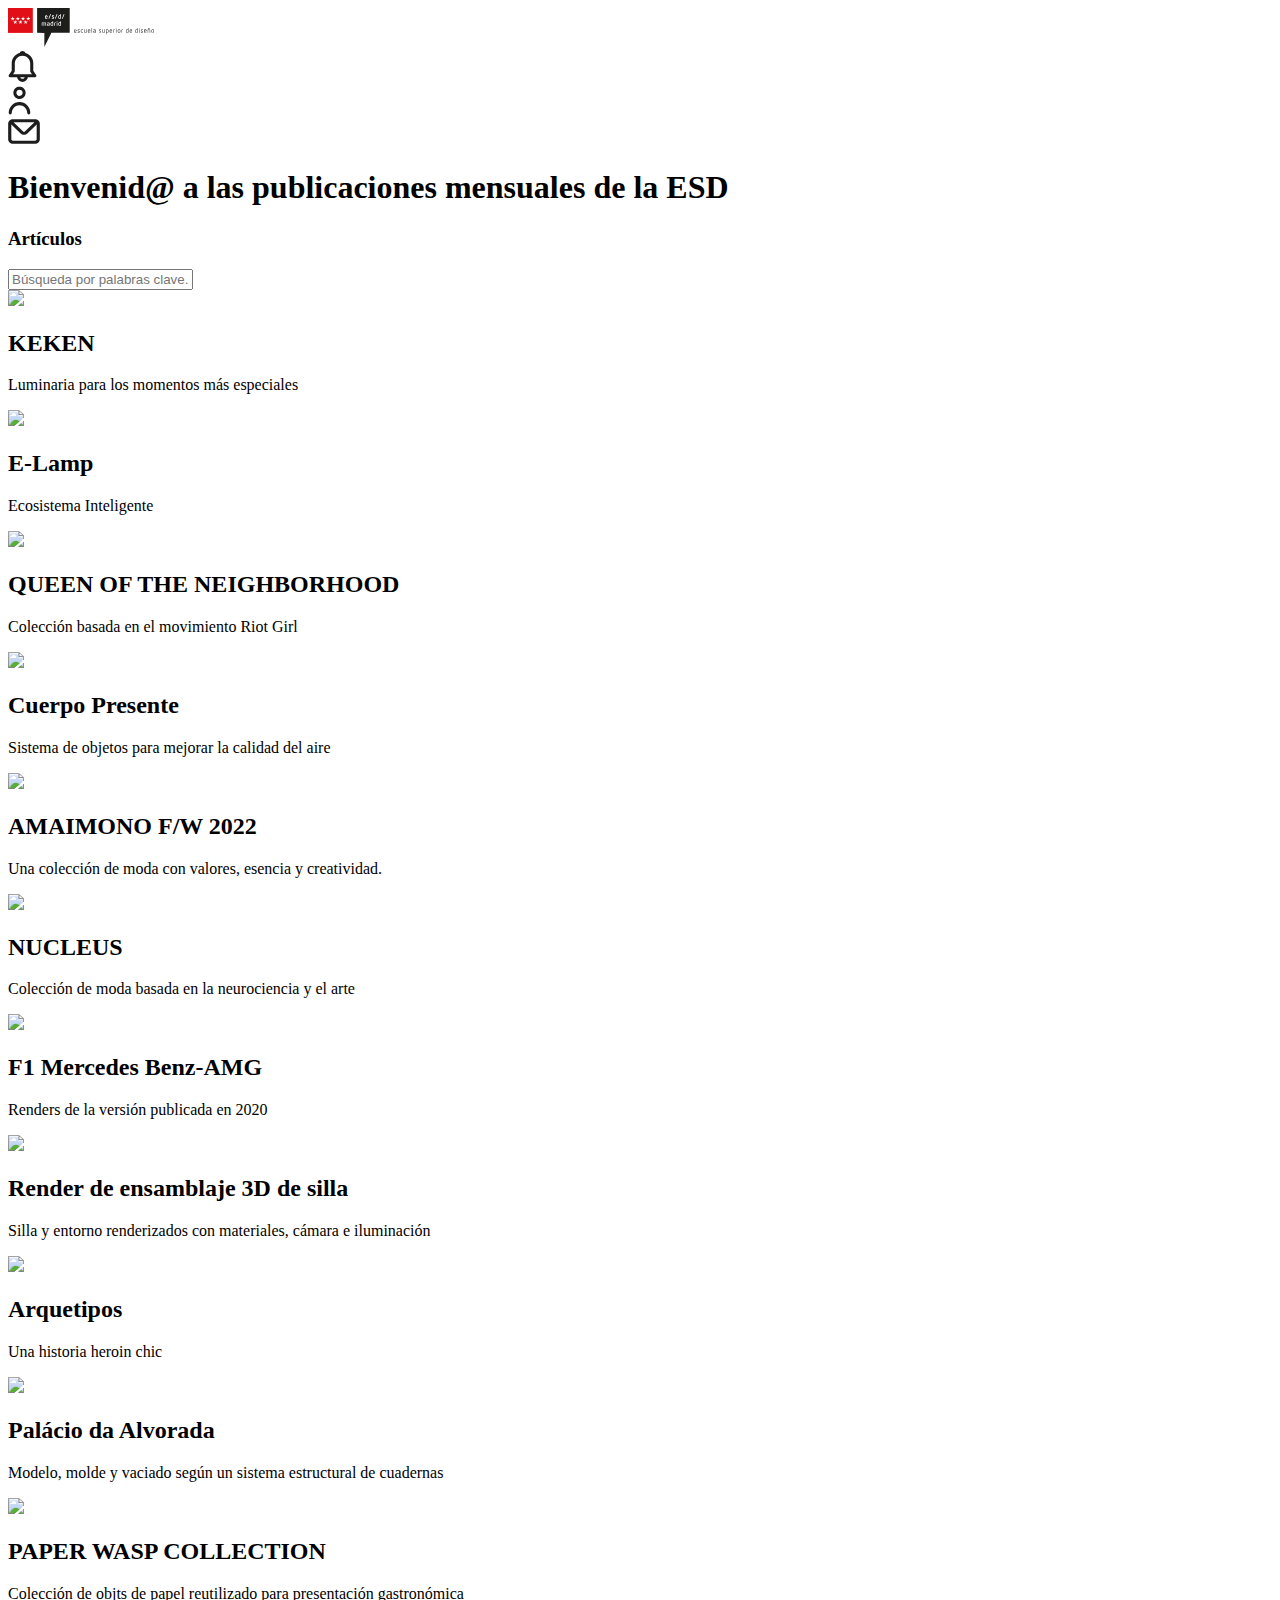
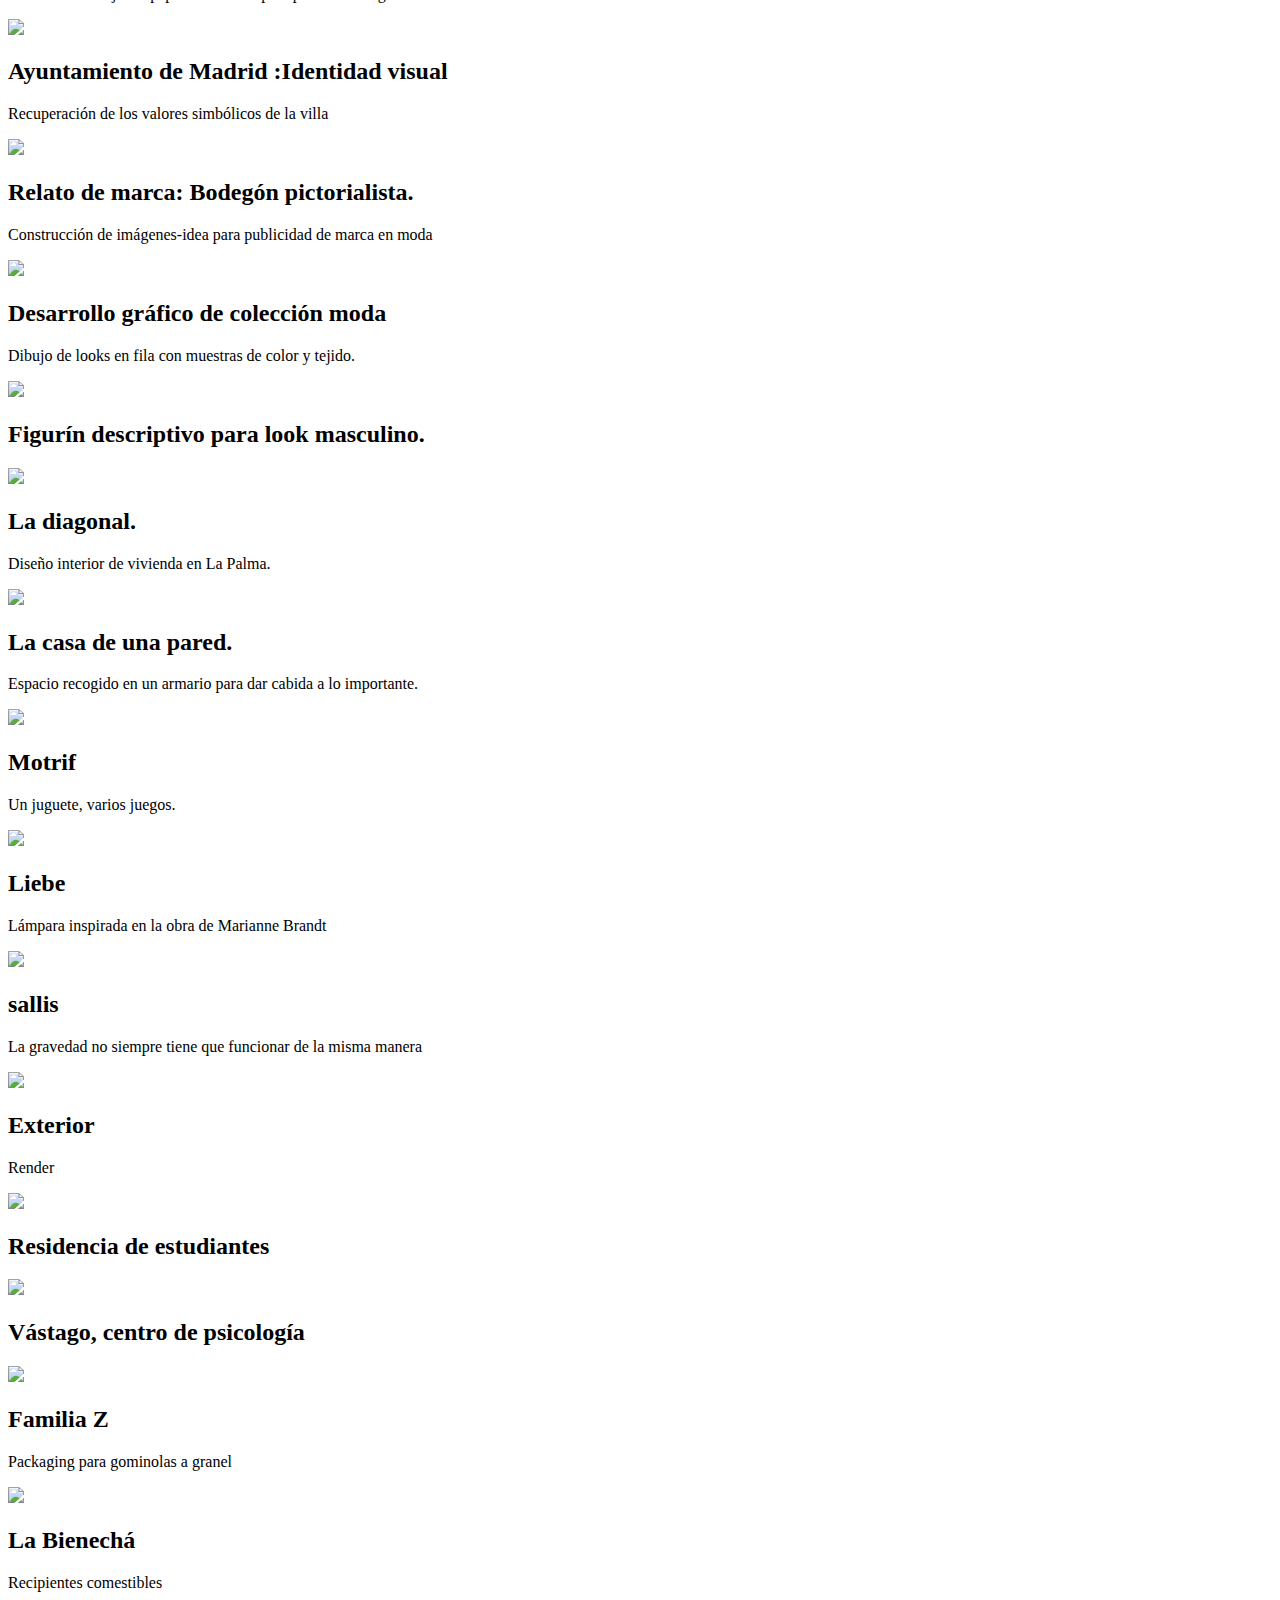
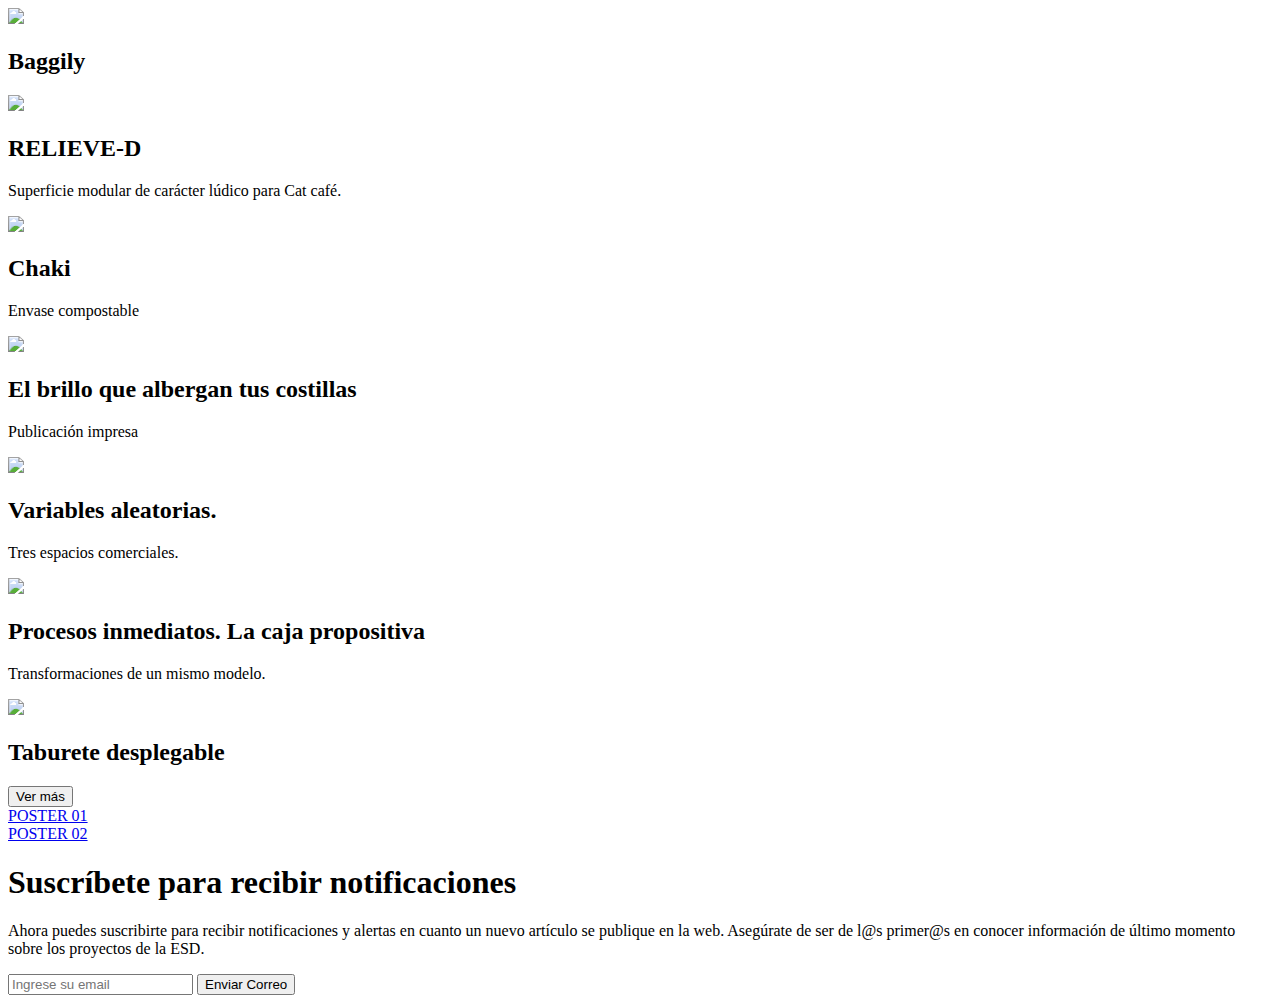
==== index.html @ 5e332339 "finalya" ====
<!DOCTYPE html>
<html lang="es">
<head>
    <meta charset="UTF-8">
    <meta name="viewport" content="width=device-width, initial-scale=1.0">
    <title>MiniSite - Artículos</title>
    <link rel="stylesheet" href="https://localhost/MICROSITE/assets/css/style.css" />
</head>
<body>

  <header class="header">
    <nav id="logo">
        <a class="logoesd" href="https://esdmadrid.es/"><img src="../assets/img/LOGOESD.svg"></a>
    </nav>
  
    <nav id="buttons">
      <div class="notificacion"><img class="logoheader" src="../assets/img/CAMPANA.svg"></div>
      <div class="notificacion"><img class="logoheader" src="../assets/img/PERSON.svg"></div>
      <div class="notificacion"><img class="logoheader" src="../assets/img/MESSAGES.svg"></div>
    </nav>
  </header>

  <div class="headerimg"></div>
  <div class="titulotexto">
    <h1 class="introtext">Bienvenid@ a las  publicaciones mensuales de la ESD</h1>
  </div>

  <section class="container">
    <div class="header_section">
      <h3>Artículos</h3>
      <input type="text" id="search-bar" placeholder="Búsqueda por palabras clave...">
    </div>
    <article id="articles-container" class="articles"></article>
    <div class="botonmas">
      <button id="ver-mas-button">Ver más</button>
    </div>
  </section>

  <article class="posters">
    <div class="botonmas">
      <a class="botonposter" href="assets/img/POSTER01.pdf" target="_blank">POSTER 01</a>
    </div>
    <div class="botonmas">
      <a class="botonposter" href="assets/img/POSTER02.pdf" target="_blank">POSTER 02</a>
    </div>
  </article>

  <footer class="footer">
    <header class="footerheadertext">
      <h1 class="footertitle">Suscríbete para recibir notificaciones</h1>
      <p class="footertext">Ahora puedes suscribirte para recibir notificaciones y alertas en cuanto un nuevo artículo se publique en la web. Asegúrate de ser de l@s primer@s en conocer información de último momento sobre los proyectos de la ESD.</p>
    </header>
    <section class="flexmail">
      <input class="box" type="text" id="emailInput" placeholder="Ingrese su email">
      <button class="botonventa" id="enviarCorreoBtn">Enviar Correo</button>
    </section>
  
    <div id="mensaje" class="mensaje"></div>
  </footer>

  <script src="app/main.js"></script>
</body>
</html>
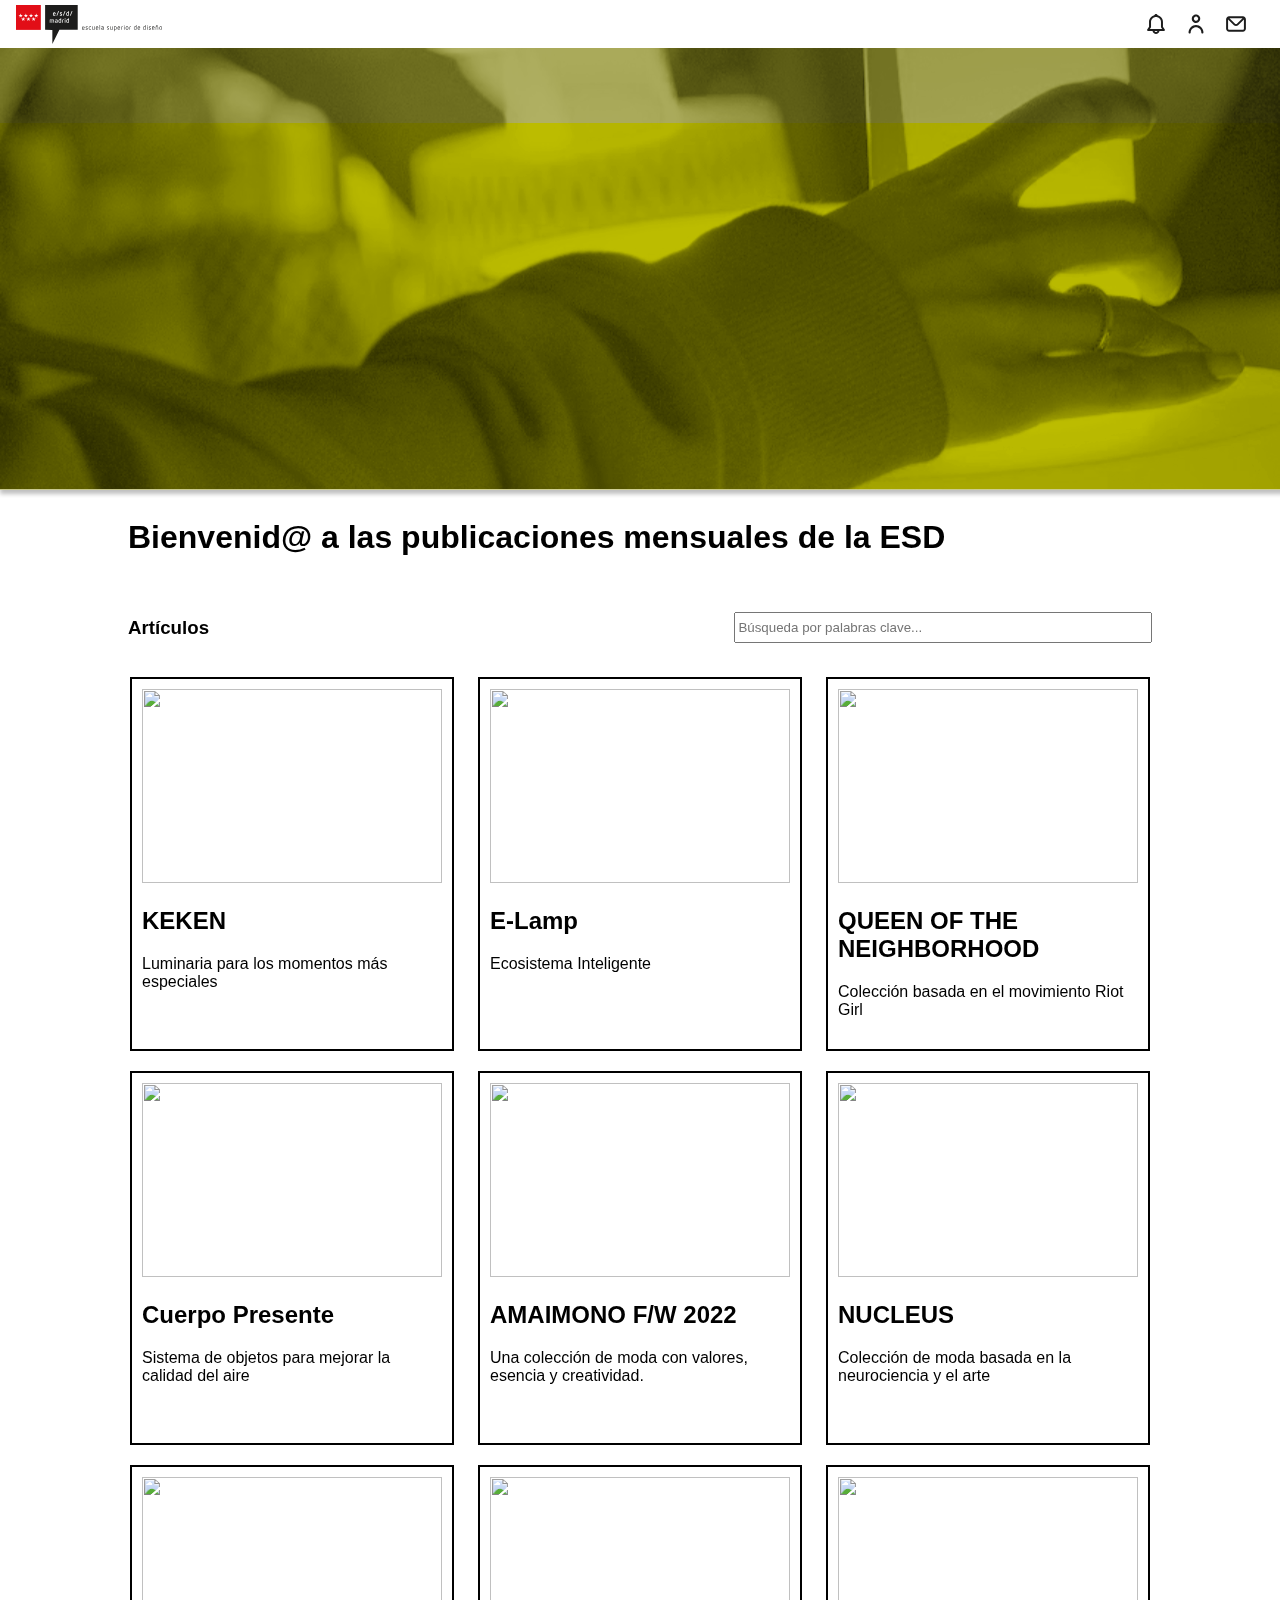
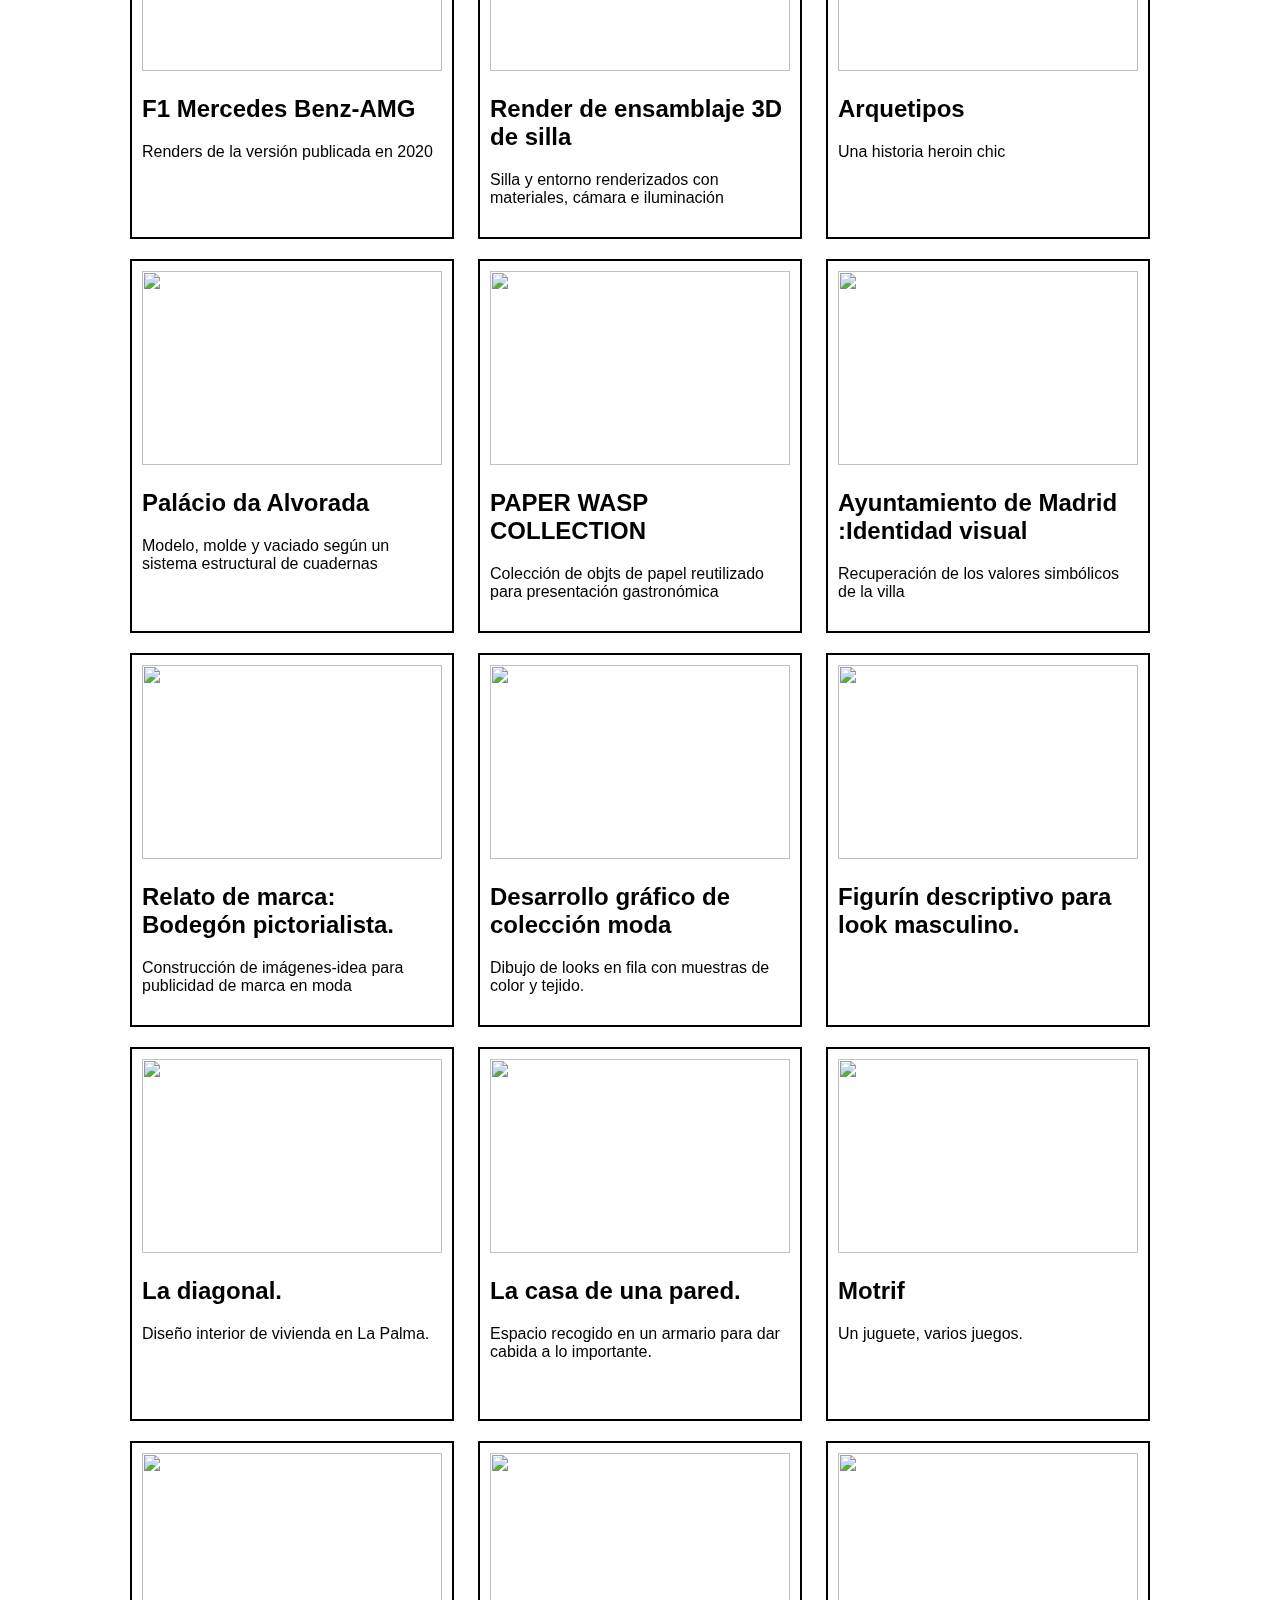
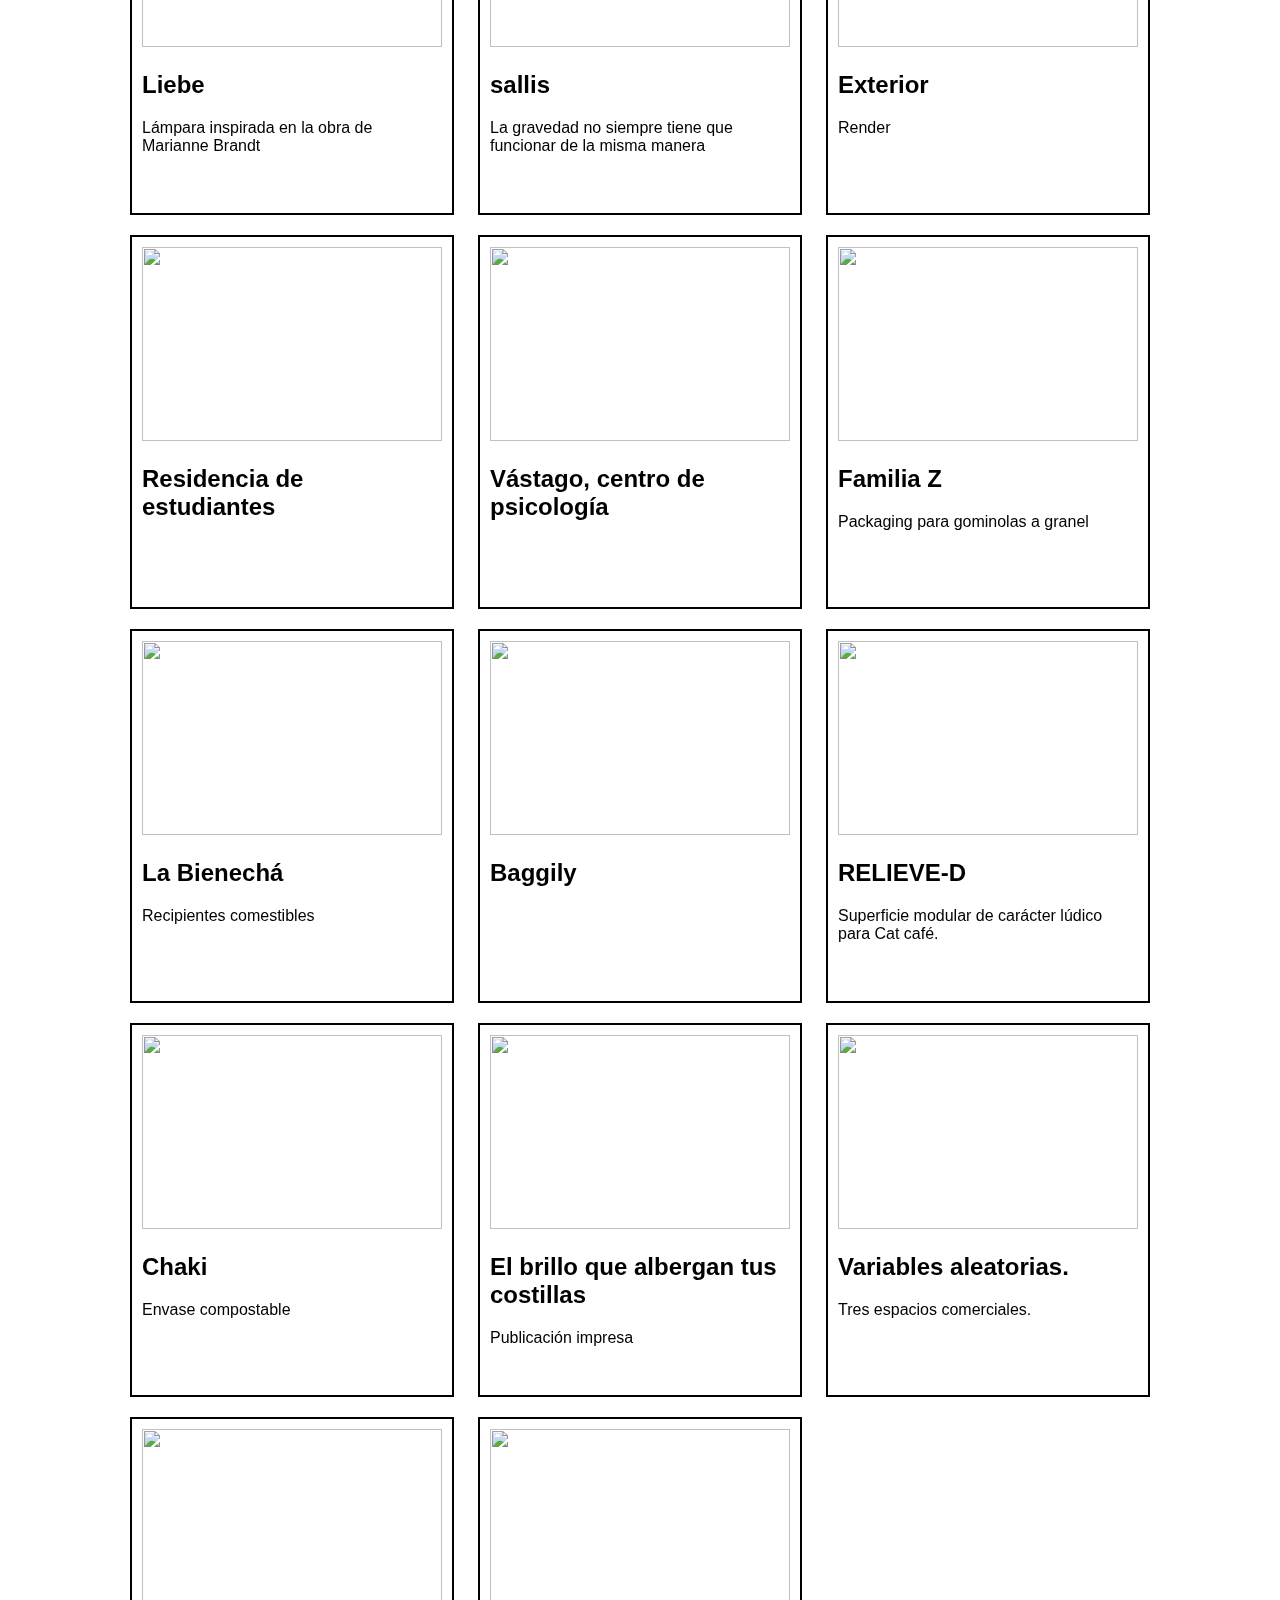
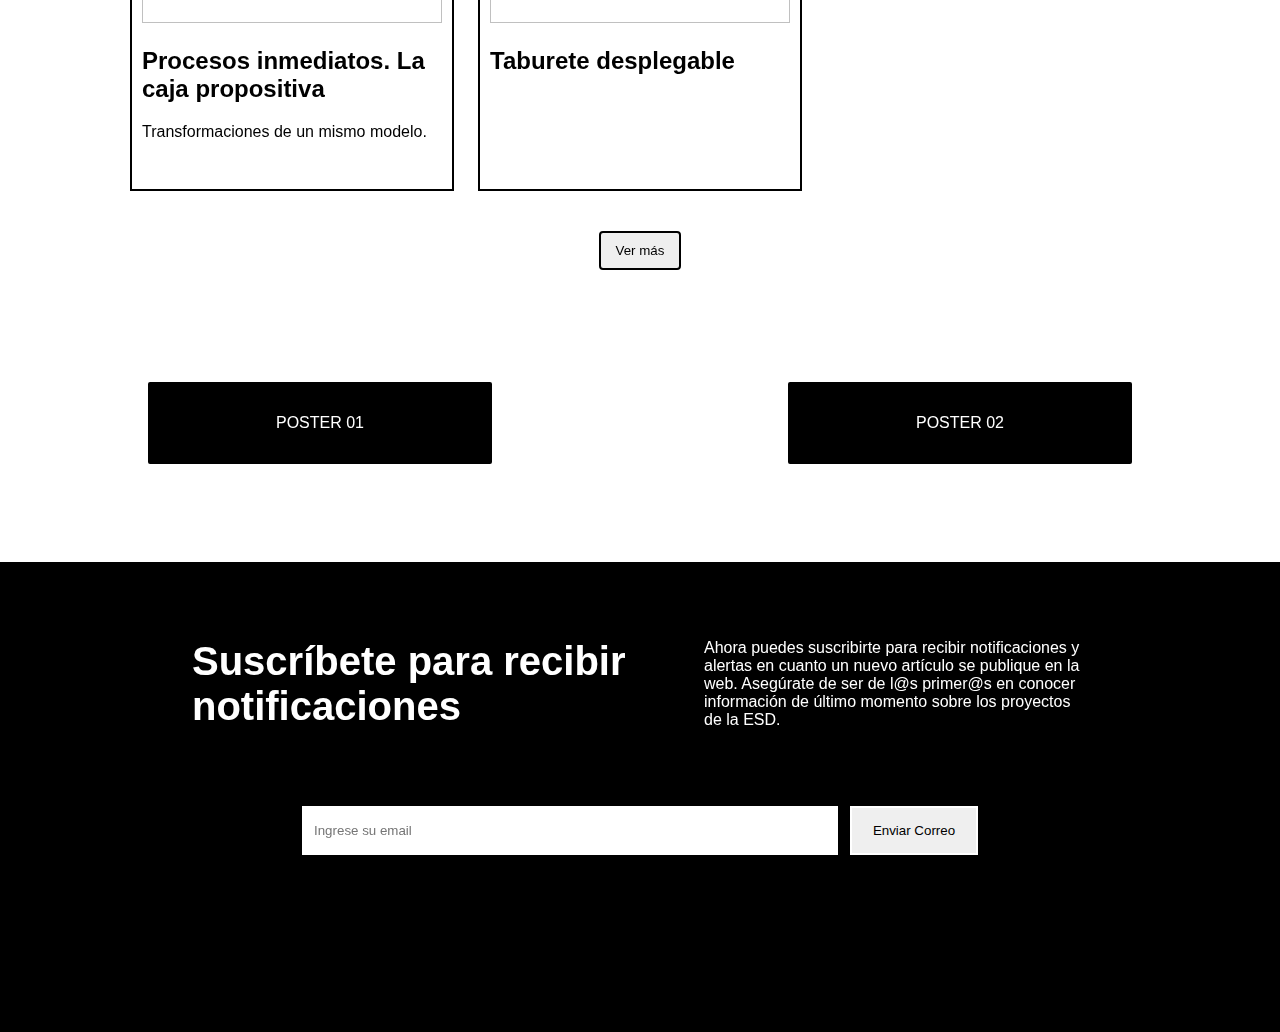
==== commit d8c57612: "Update index.html" ====
--- a/index.html
+++ b/index.html
@@ -4,7 +4,7 @@
     <meta charset="UTF-8">
     <meta name="viewport" content="width=device-width, initial-scale=1.0">
     <title>MiniSite - Artículos</title>
-    <link rel="stylesheet" href="https://localhost/MICROSITE/assets/css/style.css" />
+    <link rel="stylesheet" href="assets/css/style.css" />
 </head>
 <body>
 
--- a/assets/css/style.css
+++ b/assets/css/style.css
@@ -0,0 +1,380 @@
+.header {
+  display: flex;
+  flex-direction: row;
+  padding: 0px 24px 0px 16px;
+  align-items: center;
+  justify-content: space-between;
+}
+
+.logoesd {
+  mix-blend-mode: screen;
+}
+
+#logo {
+  margin-right: 185px;
+  margin-top: 5px;
+  position: relative;
+}
+
+#buttons {
+  display: flex;
+  flex-direction: row;
+  align-items: center;
+}
+
+.notificacion {
+  display: flex;
+  flex-direction: row;
+  align-content: center;
+  justify-content: center;
+  border: 1px;
+  margin-left: 10px;
+  margin-right: 10px;
+}
+.notificacion:hover {
+  cursor: pointer;
+}
+
+.logoheader {
+  width: 20px;
+  height: 20px;
+  min-height: 20px;
+  max-height: 20px;
+  max-width: 20px;
+}
+
+.articles {
+  display: grid;
+  grid-template-columns: repeat(auto-fit, minmax(300px, 1fr));
+  gap: 20px;
+  justify-items: center;
+}
+
+.article {
+  border: 2px solid;
+  padding: 10px;
+  width: 300px;
+  height: 350px;
+}
+.article:hover {
+  cursor: pointer;
+}
+
+.article-images-details {
+  max-height: 200px;
+  max-width: 200px;
+}
+
+.article img {
+  width: 100%;
+  height: 194px;
+  -o-object-fit: cover;
+     object-fit: cover;
+}
+
+.introtext {
+  width: 80%;
+}
+
+.headerimg {
+  width: 100%;
+  max-height: 340px;
+  min-height: 340px;
+  background-repeat: none;
+  background-size: cover;
+  background-image: url("../img/IMGHEADER.svg");
+}
+
+.header_section {
+  display: flex;
+  flex-direction: row;
+  align-content: center;
+  justify-content: space-between;
+  align-items: center;
+  margin-bottom: 20px;
+}
+
+#search-bar {
+  height: 25px;
+  width: 40%;
+}
+
+.titulotexto {
+  width: 100%;
+  display: flex;
+  flex-direction: column;
+  align-content: center;
+  justify-content: space-between;
+  align-items: center;
+}
+
+.botonmas {
+  width: 100%;
+  display: flex;
+  flex-direction: column;
+  align-content: center;
+  justify-content: center;
+  align-items: center;
+  margin-top: 40px;
+}
+
+#ver-mas-button {
+  padding: 10px 15px 10px 15px;
+  margin-bottom: 50px;
+  background-color: none;
+  border: 2px solid;
+  border-radius: 4px;
+}
+
+.footer {
+  height: 470px;
+  width: auto;
+  background-color: black;
+}
+
+.footertext {
+  width: 30%;
+  display: flex;
+  flex-direction: row;
+  align-items: center;
+  color: white;
+}
+
+.footertitle {
+  width: 40%;
+  font-size: 40px;
+  color: white;
+  display: flex;
+  flex-direction: row;
+  justify-content: center;
+}
+
+.footerheadertext {
+  display: flex;
+  flex-direction: row;
+  width: 100%;
+  justify-content: center;
+  align-content: center;
+  padding: 50px 0px;
+  color: white;
+}
+
+.box {
+  height: 25px;
+  width: 40%;
+  border: none;
+  display: flex;
+  flex-direction: row;
+  padding: 10px;
+  border: 2px solid white;
+}
+
+.botonventa {
+  display: flex;
+  margin-left: 12px;
+  width: 10%;
+  font-family: "Inter", sans-serif;
+  font-weight: 500;
+  color: black;
+  background-color: none;
+  padding: 8px;
+  border: 2px solid white;
+  justify-content: center;
+  justify-items: center;
+  align-items: center;
+  text-decoration: none;
+  align-content: center;
+}
+.botonventa:hover {
+  background-color: white;
+  border-color: white;
+  cursor: pointer;
+  color: black;
+}
+
+.flexmail {
+  display: flex;
+  flex-direction: row;
+  justify-content: center;
+  color: white;
+}
+
+.mensaje {
+  display: flex;
+  margin-top: 3%;
+  margin-bottom: 3%;
+  flex-direction: row;
+  justify-content: center;
+  color: white;
+}
+
+.botonposter {
+  padding: 5% 20% 5% 20%;
+  margin-bottom: 15%;
+  background-color: black;
+  color: white;
+  border: 2px solid;
+  text-decoration: none;
+  border-radius: 4px;
+}
+.botonposter:hover {
+  cursor: pointer;
+  background-color: #1e1e1e;
+}
+
+.posters {
+  display: flex;
+  flex-direction: row;
+}
+
+.videodetail {
+  max-width: 100%;
+}
+
+.enlaces_details {
+  display: flex;
+  flex-direction: row;
+  justify-content: space-around;
+}
+
+.introdetail {
+  background: black;
+  color: white;
+  height: 50vh;
+}
+
+.containerdetail {
+  padding: 0;
+  margin: 0;
+}
+
+.timedetail {
+  padding: 2%;
+}
+
+.titledetail {
+  padding-left: 2%;
+  font-size: 45px;
+  margin: 0;
+  display: flex;
+  flex-direction: row;
+  justify-content: center;
+}
+
+.subtitledetail {
+  padding-left: 2%;
+  font-size: 25px;
+  display: flex;
+  flex-direction: row;
+  justify-content: center;
+}
+
+.subclassestitulo {
+  padding-left: 2%;
+  display: flex;
+  flex-direction: row;
+  justify-content: space-around;
+}
+
+.social {
+  display: flex;
+  flex-direction: column;
+  justify-content: center;
+  align-content: center;
+}
+
+.socialtitle {
+  display: flex;
+  flex-direction: row;
+  justify-content: center;
+  font-size: 25px;
+  font-weight: bold;
+}
+
+.socialdetail {
+  display: flex;
+  flex-direction: row;
+  justify-content: center;
+  margin-bottom: 5%;
+}
+
+.keydetail {
+  display: flex;
+  flex-direction: row;
+  font-weight: bold;
+}
+
+.datadetails {
+  padding: 15px;
+  display: flex;
+  flex-direction: column;
+}
+
+.descriptiondetail {
+  max-width: 95%;
+}
+
+.entity {
+  font-weight: bold;
+}
+
+.article-images {
+  display: flex;
+  flex-direction: column;
+}
+
+@media (max-width: 1200px) {
+  .footerheadertext {
+    display: flex;
+    flex-direction: column;
+    align-items: center;
+  }
+  .footertitle {
+    width: 90%;
+  }
+  .footertext {
+    width: 80%;
+  }
+}
+@media (max-width: 955px) {
+  .headerimg {
+    min-height: 50vh;
+  }
+}
+@media (min-width: 800px) {
+  .headerimg {
+    min-height: 50vh;
+  }
+}
+@media (min-width: 800px) {
+  .headerimg {
+    min-height: 50vh;
+  }
+}
+body {
+  font-family: Arial, sans-serif;
+  margin: 0;
+  padding: 0;
+  display: flex;
+  flex-direction: column;
+  justify-content: center;
+  align-content: center;
+}
+
+.container {
+  width: 80%;
+  margin: 0 auto;
+  padding: 20px 0;
+}
+
+::-webkit-scrollbar {
+  width: 20px;
+}
+
+::-webkit-scrollbar-track {
+  border: 2px solid black;
+}
+
+::-webkit-scrollbar-thumb {
+  background: black;
+}/*# sourceMappingURL=style.css.map */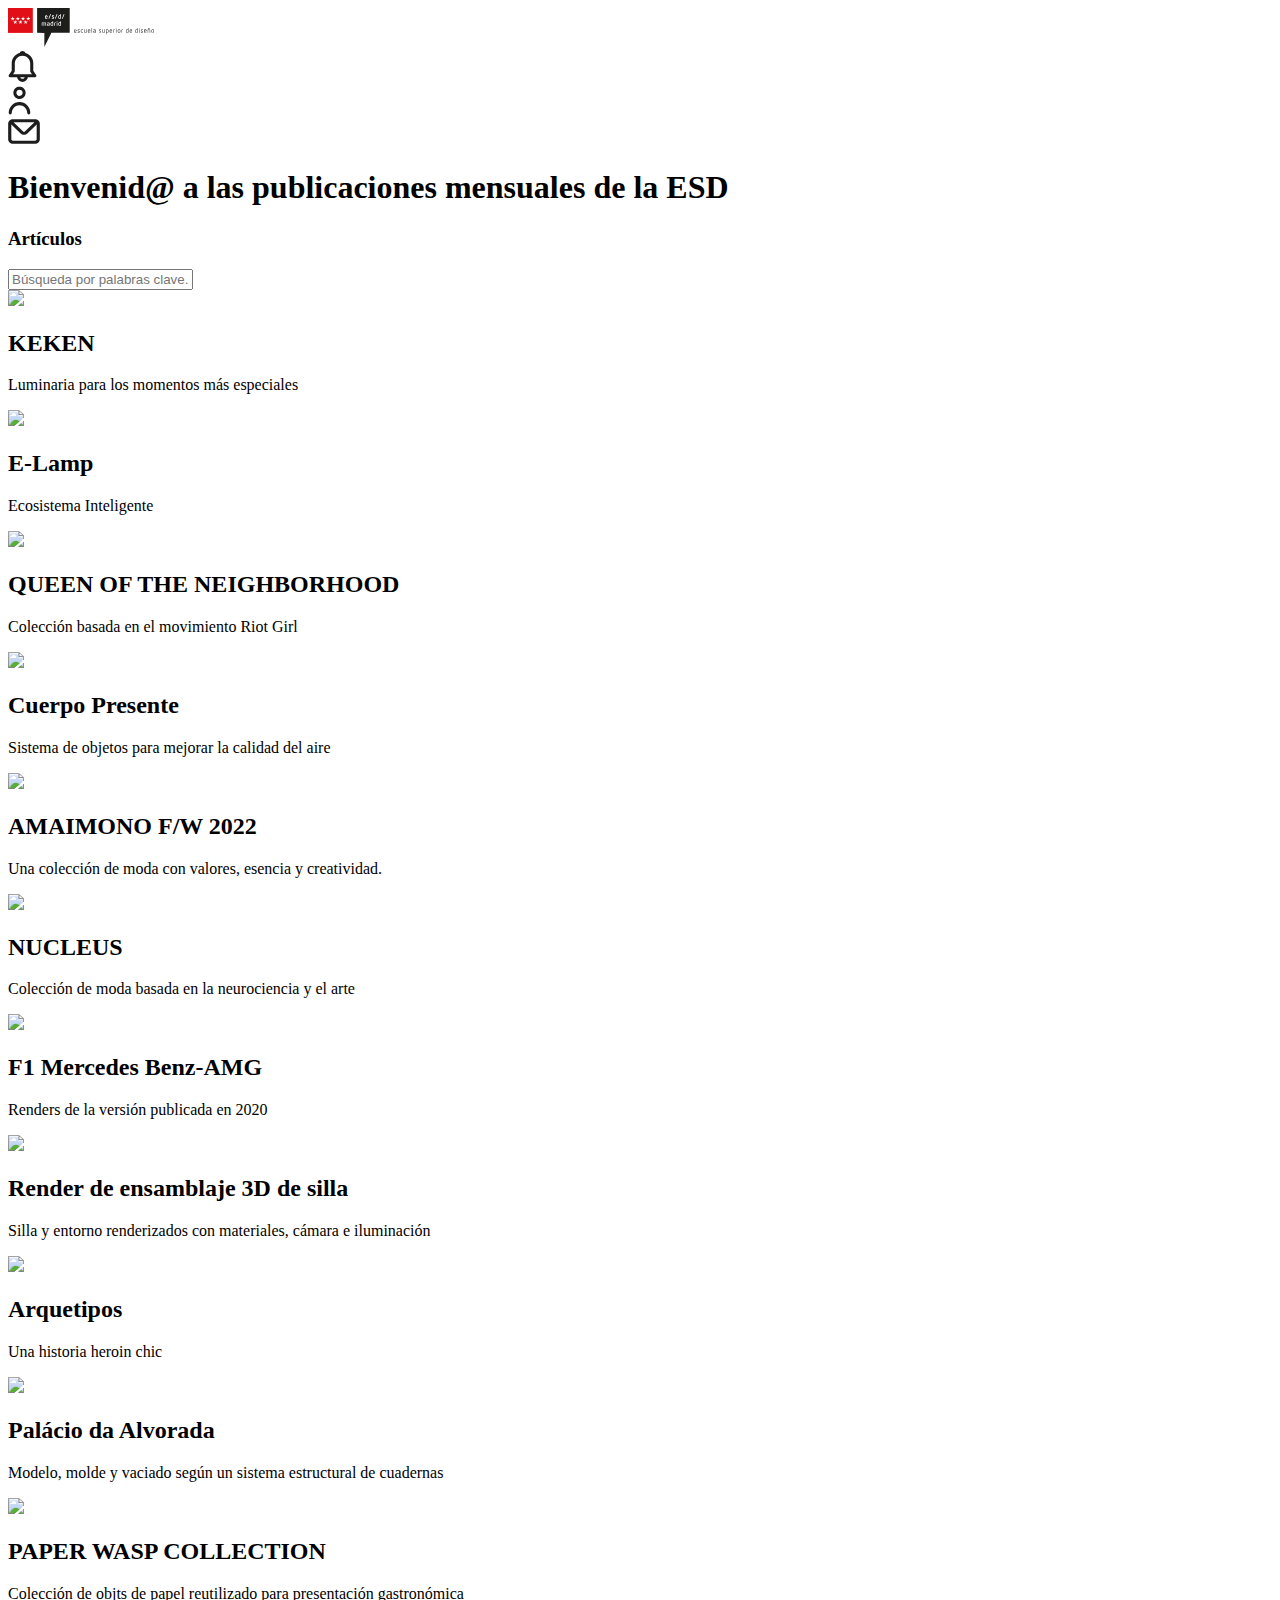
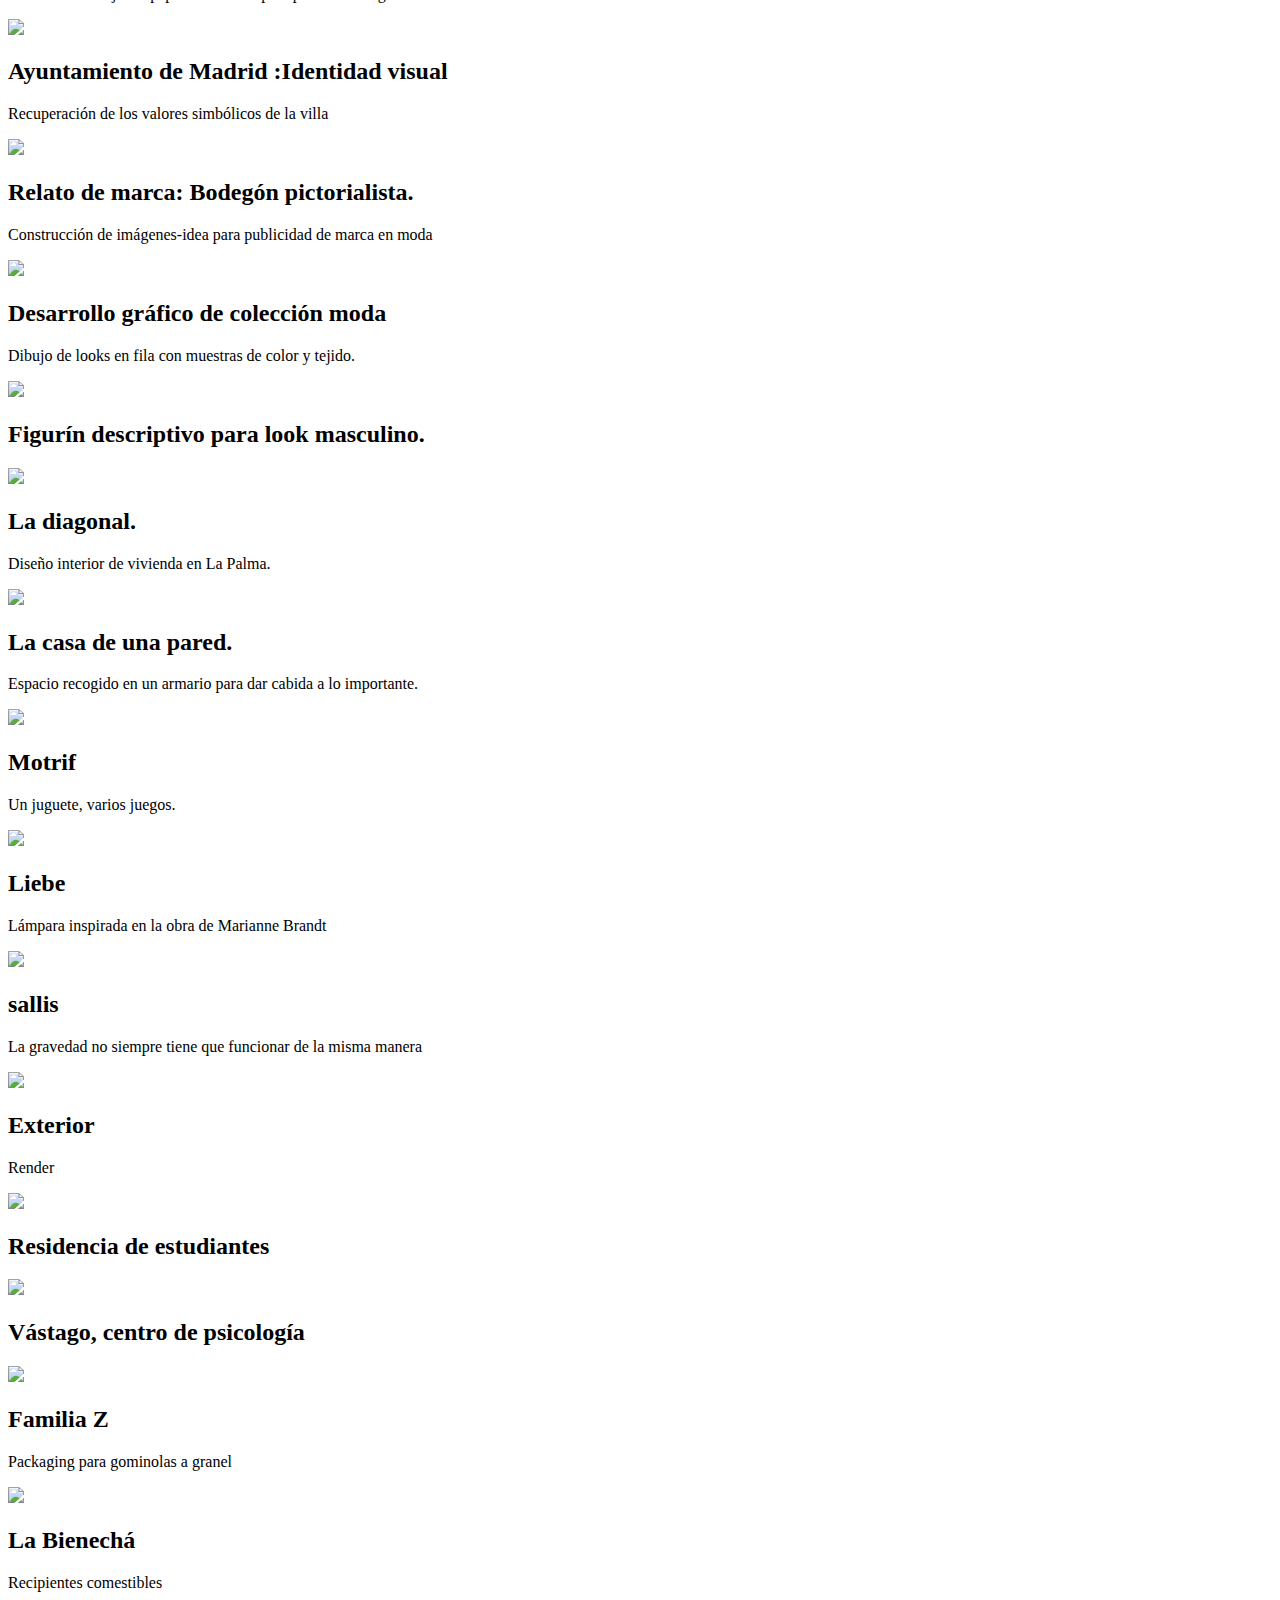
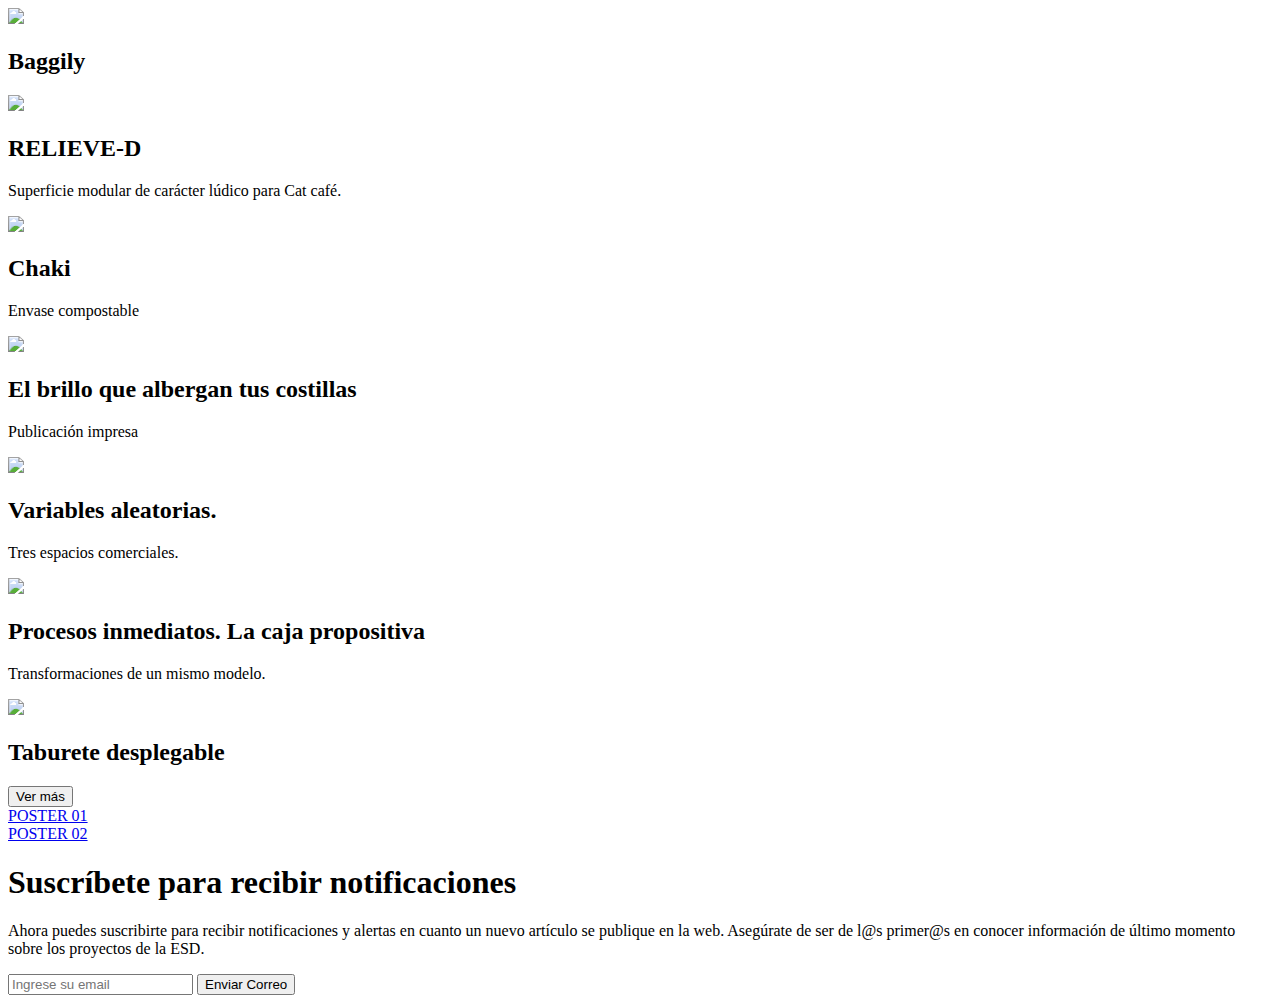
==== commit 14197ecc: "Update index.html" ====
--- a/index.html
+++ b/index.html
@@ -4,7 +4,7 @@
     <meta charset="UTF-8">
     <meta name="viewport" content="width=device-width, initial-scale=1.0">
     <title>MiniSite - Artículos</title>
-    <link rel="stylesheet" href="assets/css/style.css" />
+    <link rel="stylesheet" href="https://localhost/MICROSITE/assets/css/style.css" />
 </head>
 <body>
 
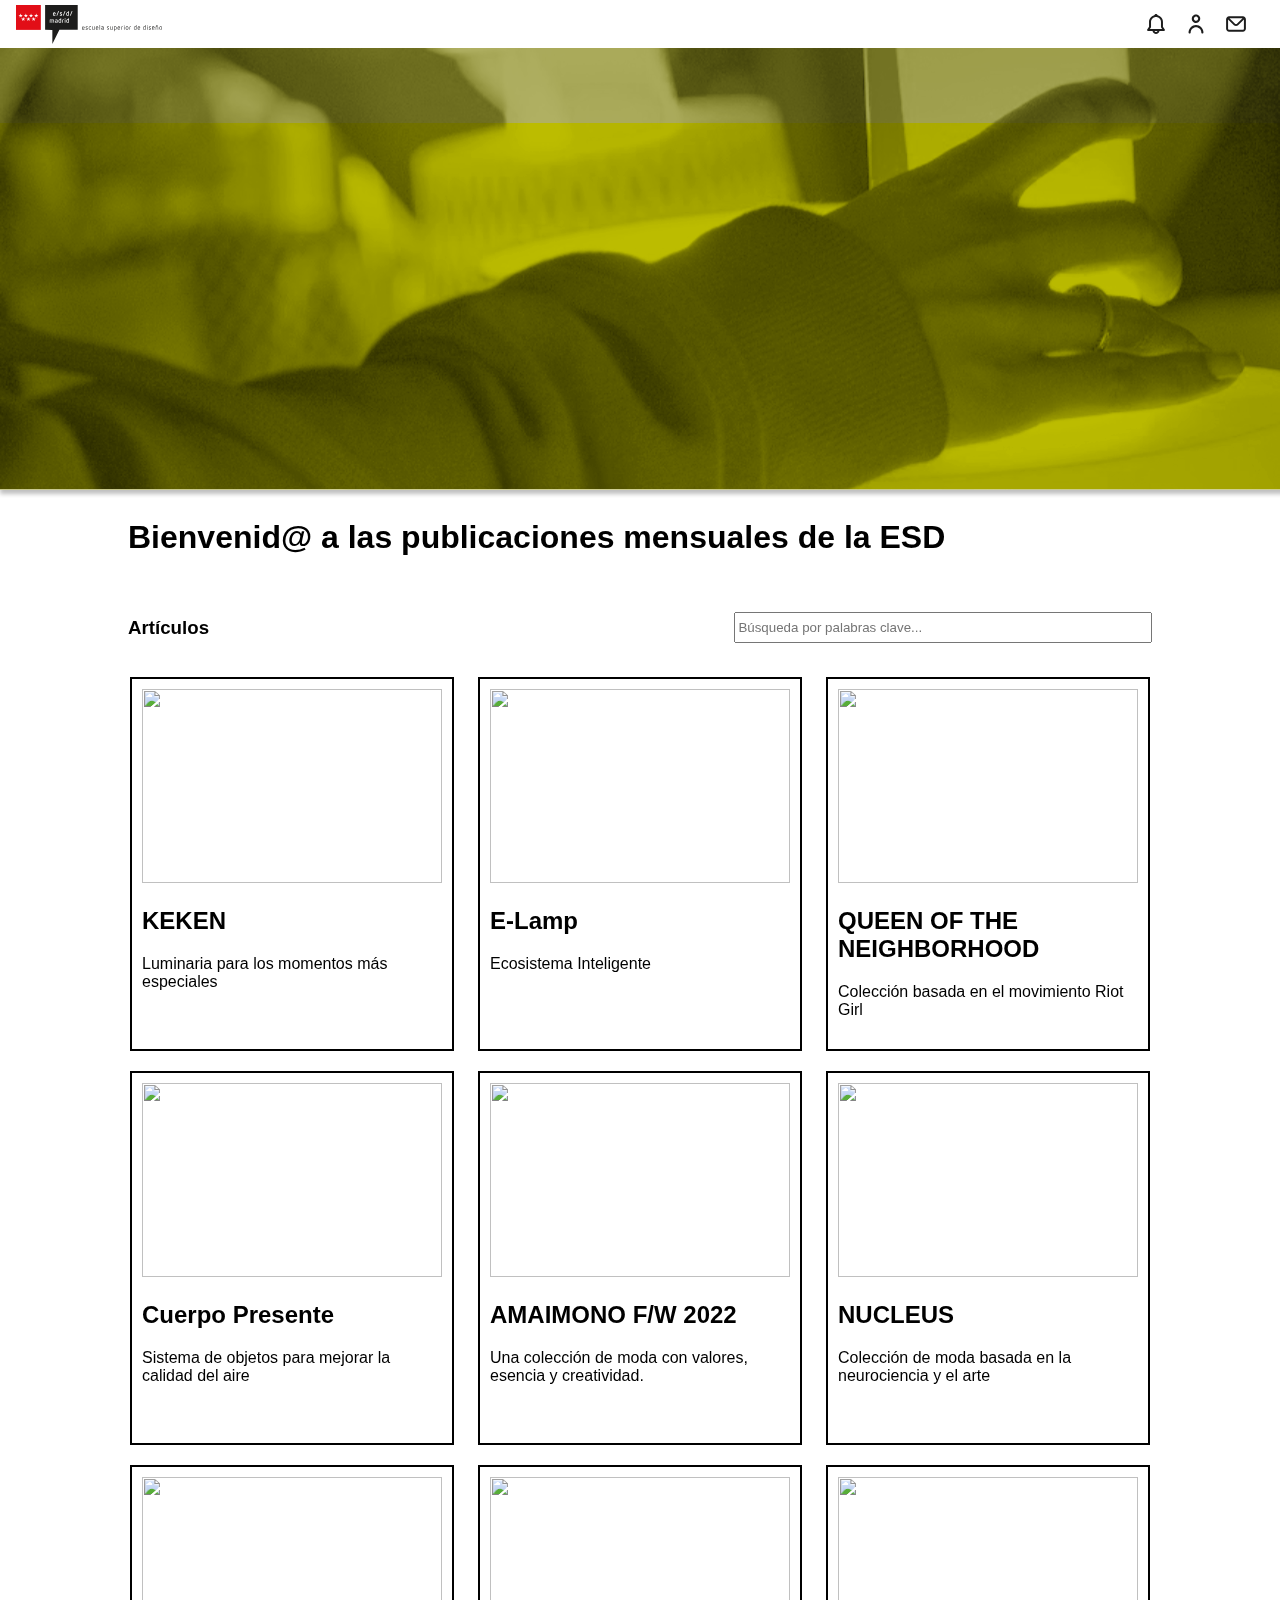
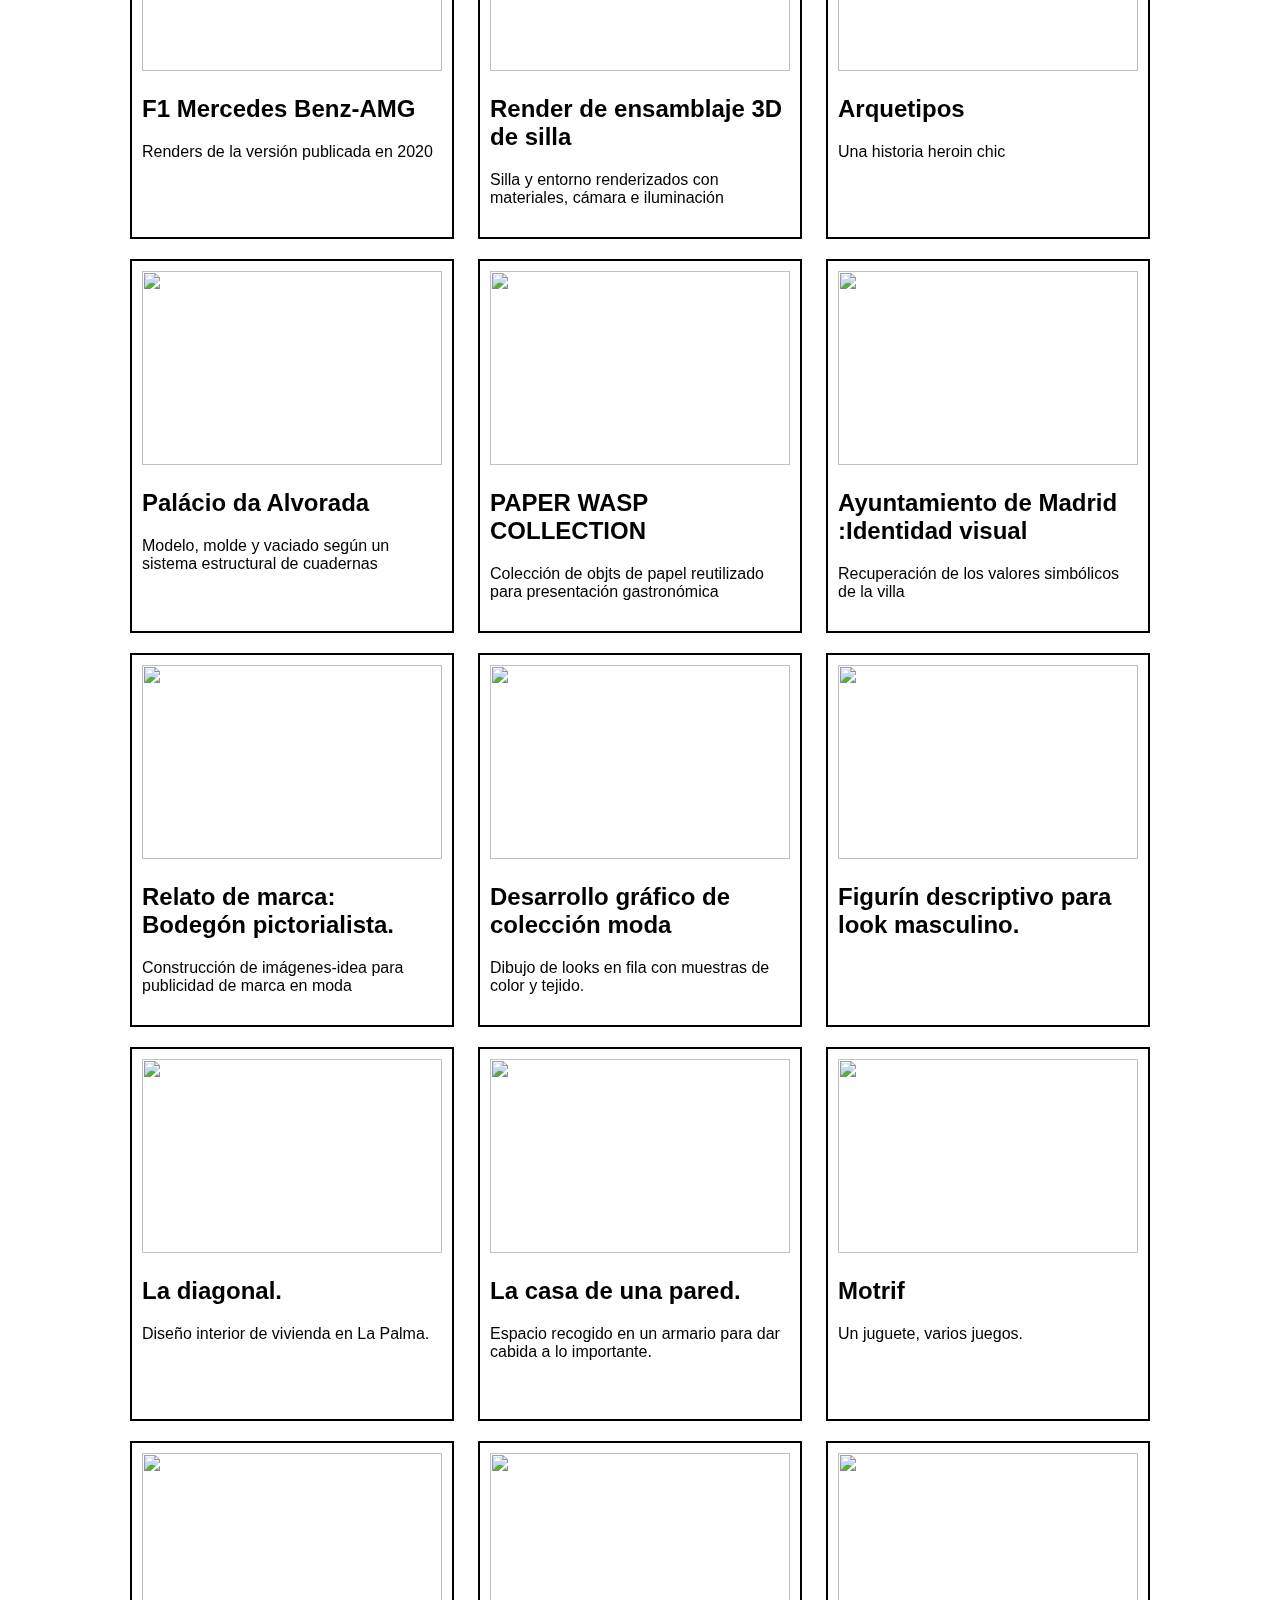
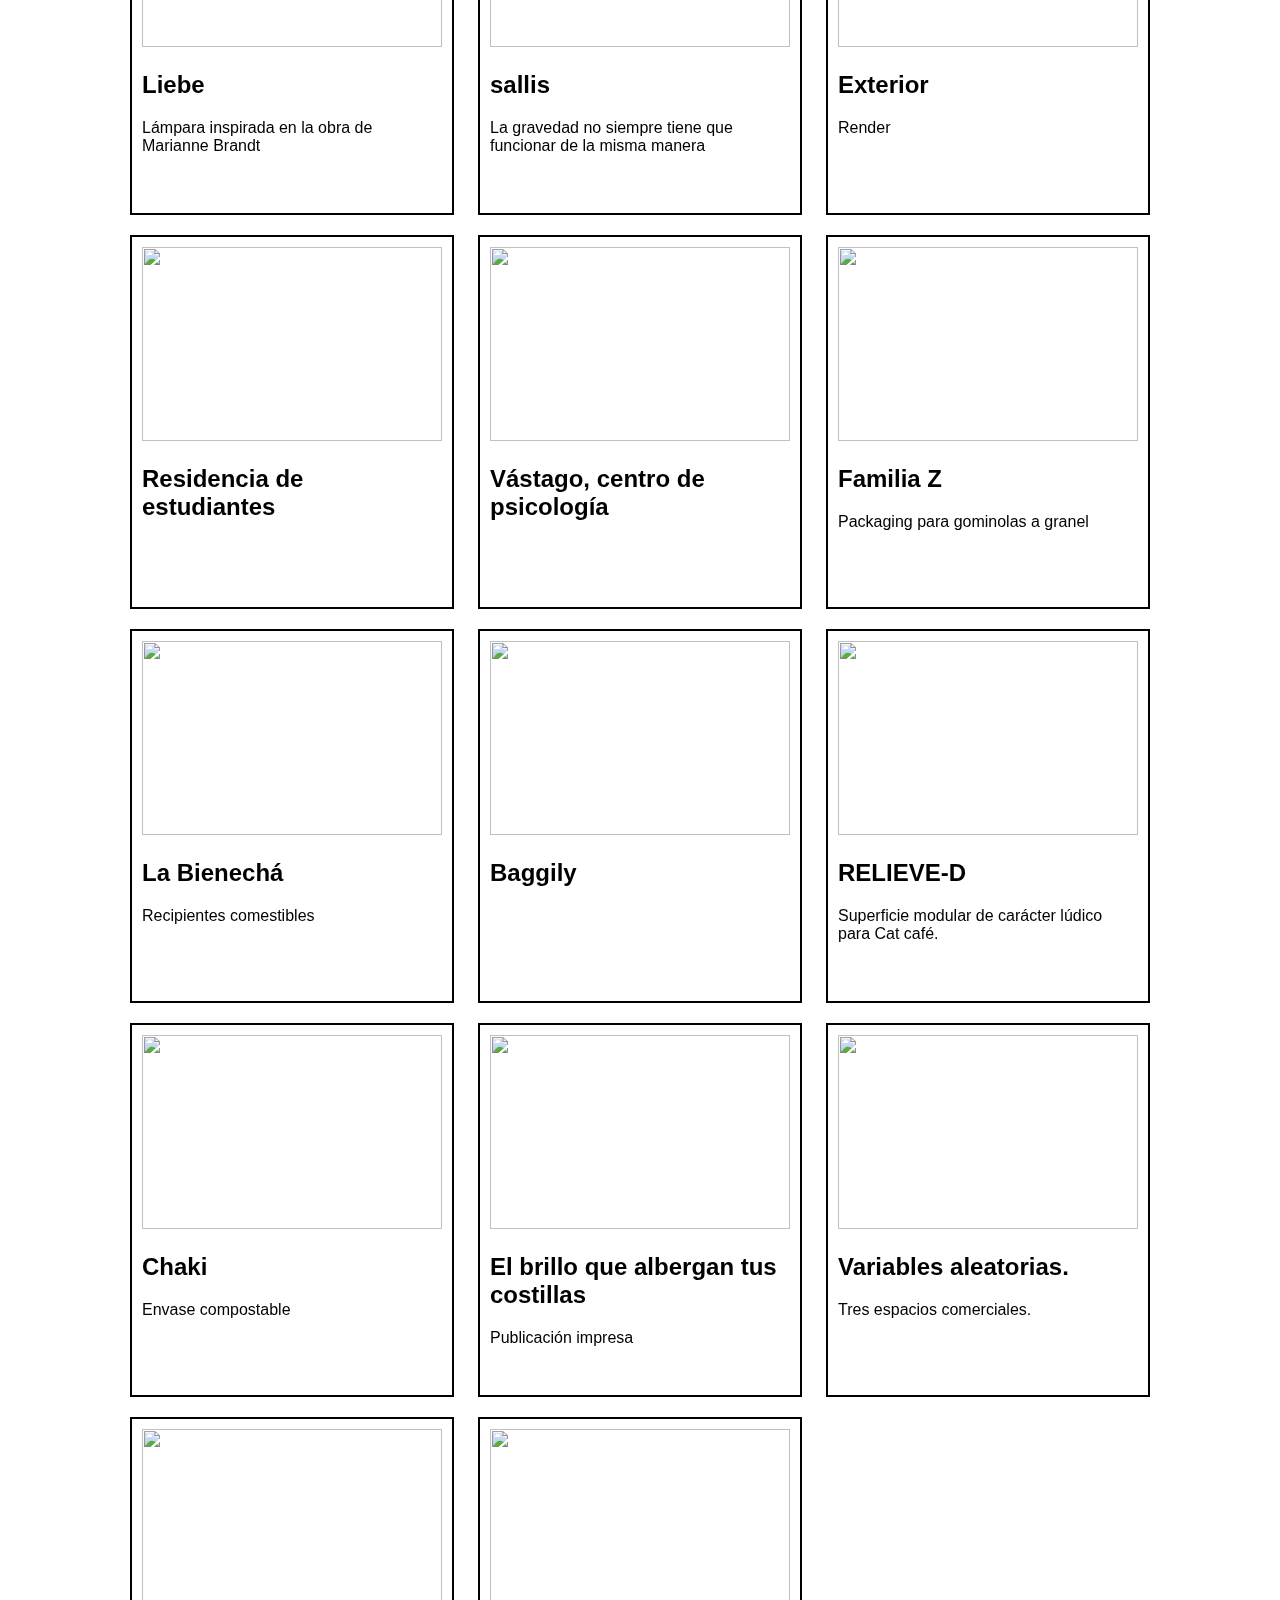
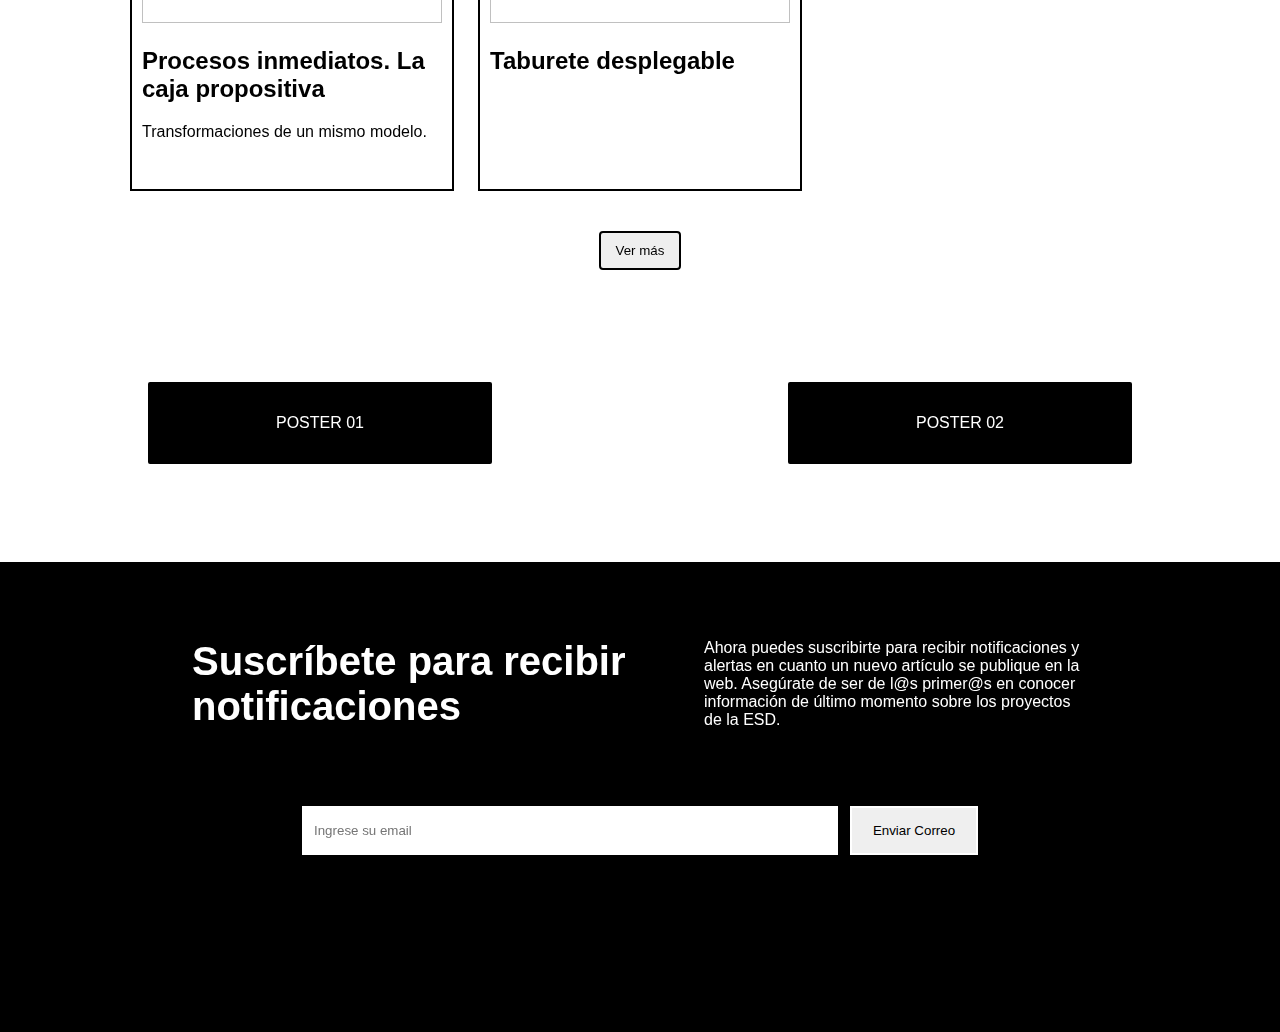
==== commit ead71671: "newfinalnew" ====
--- a/index.html
+++ b/index.html
@@ -4,7 +4,7 @@
     <meta charset="UTF-8">
     <meta name="viewport" content="width=device-width, initial-scale=1.0">
     <title>MiniSite - Artículos</title>
-    <link rel="stylesheet" href="https://localhost/MICROSITE/assets/css/style.css" />
+    <link rel="stylesheet" href="assets/css/style.css" />
 </head>
 <body>
 
--- a/assets/css/style.css
+++ b/assets/css/style.css
@@ -0,0 +1,380 @@
+.header {
+  display: flex;
+  flex-direction: row;
+  padding: 0px 24px 0px 16px;
+  align-items: center;
+  justify-content: space-between;
+}
+
+.logoesd {
+  mix-blend-mode: screen;
+}
+
+#logo {
+  margin-right: 185px;
+  margin-top: 5px;
+  position: relative;
+}
+
+#buttons {
+  display: flex;
+  flex-direction: row;
+  align-items: center;
+}
+
+.notificacion {
+  display: flex;
+  flex-direction: row;
+  align-content: center;
+  justify-content: center;
+  border: 1px;
+  margin-left: 10px;
+  margin-right: 10px;
+}
+.notificacion:hover {
+  cursor: pointer;
+}
+
+.logoheader {
+  width: 20px;
+  height: 20px;
+  min-height: 20px;
+  max-height: 20px;
+  max-width: 20px;
+}
+
+.articles {
+  display: grid;
+  grid-template-columns: repeat(auto-fit, minmax(300px, 1fr));
+  gap: 20px;
+  justify-items: center;
+}
+
+.article {
+  border: 2px solid;
+  padding: 10px;
+  width: 300px;
+  height: 350px;
+}
+.article:hover {
+  cursor: pointer;
+}
+
+.article-images-details {
+  max-height: 200px;
+  max-width: 200px;
+}
+
+.article img {
+  width: 100%;
+  height: 194px;
+  -o-object-fit: cover;
+     object-fit: cover;
+}
+
+.introtext {
+  width: 80%;
+}
+
+.headerimg {
+  width: 100%;
+  max-height: 340px;
+  min-height: 340px;
+  background-repeat: none;
+  background-size: cover;
+  background-image: url("../img/IMGHEADER.svg");
+}
+
+.header_section {
+  display: flex;
+  flex-direction: row;
+  align-content: center;
+  justify-content: space-between;
+  align-items: center;
+  margin-bottom: 20px;
+}
+
+#search-bar {
+  height: 25px;
+  width: 40%;
+}
+
+.titulotexto {
+  width: 100%;
+  display: flex;
+  flex-direction: column;
+  align-content: center;
+  justify-content: space-between;
+  align-items: center;
+}
+
+.botonmas {
+  width: 100%;
+  display: flex;
+  flex-direction: column;
+  align-content: center;
+  justify-content: center;
+  align-items: center;
+  margin-top: 40px;
+}
+
+#ver-mas-button {
+  padding: 10px 15px 10px 15px;
+  margin-bottom: 50px;
+  background-color: none;
+  border: 2px solid;
+  border-radius: 4px;
+}
+
+.footer {
+  height: 470px;
+  width: auto;
+  background-color: black;
+}
+
+.footertext {
+  width: 30%;
+  display: flex;
+  flex-direction: row;
+  align-items: center;
+  color: white;
+}
+
+.footertitle {
+  width: 40%;
+  font-size: 40px;
+  color: white;
+  display: flex;
+  flex-direction: row;
+  justify-content: center;
+}
+
+.footerheadertext {
+  display: flex;
+  flex-direction: row;
+  width: 100%;
+  justify-content: center;
+  align-content: center;
+  padding: 50px 0px;
+  color: white;
+}
+
+.box {
+  height: 25px;
+  width: 40%;
+  border: none;
+  display: flex;
+  flex-direction: row;
+  padding: 10px;
+  border: 2px solid white;
+}
+
+.botonventa {
+  display: flex;
+  margin-left: 12px;
+  width: 10%;
+  font-family: "Inter", sans-serif;
+  font-weight: 500;
+  color: black;
+  background-color: none;
+  padding: 8px;
+  border: 2px solid white;
+  justify-content: center;
+  justify-items: center;
+  align-items: center;
+  text-decoration: none;
+  align-content: center;
+}
+.botonventa:hover {
+  background-color: white;
+  border-color: white;
+  cursor: pointer;
+  color: black;
+}
+
+.flexmail {
+  display: flex;
+  flex-direction: row;
+  justify-content: center;
+  color: white;
+}
+
+.mensaje {
+  display: flex;
+  margin-top: 3%;
+  margin-bottom: 3%;
+  flex-direction: row;
+  justify-content: center;
+  color: white;
+}
+
+.botonposter {
+  padding: 5% 20% 5% 20%;
+  margin-bottom: 15%;
+  background-color: black;
+  color: white;
+  border: 2px solid;
+  text-decoration: none;
+  border-radius: 4px;
+}
+.botonposter:hover {
+  cursor: pointer;
+  background-color: #1e1e1e;
+}
+
+.posters {
+  display: flex;
+  flex-direction: row;
+}
+
+.videodetail {
+  max-width: 100%;
+}
+
+.enlaces_details {
+  display: flex;
+  flex-direction: row;
+  justify-content: space-around;
+}
+
+.introdetail {
+  background: black;
+  color: white;
+  height: 50vh;
+}
+
+.containerdetail {
+  padding: 0;
+  margin: 0;
+}
+
+.timedetail {
+  padding: 2%;
+}
+
+.titledetail {
+  padding-left: 2%;
+  font-size: 45px;
+  margin: 0;
+  display: flex;
+  flex-direction: row;
+  justify-content: center;
+}
+
+.subtitledetail {
+  padding-left: 2%;
+  font-size: 25px;
+  display: flex;
+  flex-direction: row;
+  justify-content: center;
+}
+
+.subclassestitulo {
+  padding-left: 2%;
+  display: flex;
+  flex-direction: row;
+  justify-content: space-around;
+}
+
+.social {
+  display: flex;
+  flex-direction: column;
+  justify-content: center;
+  align-content: center;
+}
+
+.socialtitle {
+  display: flex;
+  flex-direction: row;
+  justify-content: center;
+  font-size: 25px;
+  font-weight: bold;
+}
+
+.socialdetail {
+  display: flex;
+  flex-direction: row;
+  justify-content: center;
+  margin-bottom: 5%;
+}
+
+.keydetail {
+  display: flex;
+  flex-direction: row;
+  font-weight: bold;
+}
+
+.datadetails {
+  padding: 15px;
+  display: flex;
+  flex-direction: column;
+}
+
+.descriptiondetail {
+  max-width: 95%;
+}
+
+.entity {
+  font-weight: bold;
+}
+
+.article-images {
+  display: flex;
+  flex-direction: column;
+}
+
+@media (max-width: 1200px) {
+  .footerheadertext {
+    display: flex;
+    flex-direction: column;
+    align-items: center;
+  }
+  .footertitle {
+    width: 90%;
+  }
+  .footertext {
+    width: 80%;
+  }
+}
+@media (max-width: 955px) {
+  .headerimg {
+    min-height: 50vh;
+  }
+}
+@media (min-width: 800px) {
+  .headerimg {
+    min-height: 50vh;
+  }
+}
+@media (min-width: 800px) {
+  .headerimg {
+    min-height: 50vh;
+  }
+}
+body {
+  font-family: Arial, sans-serif;
+  margin: 0;
+  padding: 0;
+  display: flex;
+  flex-direction: column;
+  justify-content: center;
+  align-content: center;
+}
+
+.container {
+  width: 80%;
+  margin: 0 auto;
+  padding: 20px 0;
+}
+
+::-webkit-scrollbar {
+  width: 20px;
+}
+
+::-webkit-scrollbar-track {
+  border: 2px solid black;
+}
+
+::-webkit-scrollbar-thumb {
+  background: black;
+}/*# sourceMappingURL=style.css.map */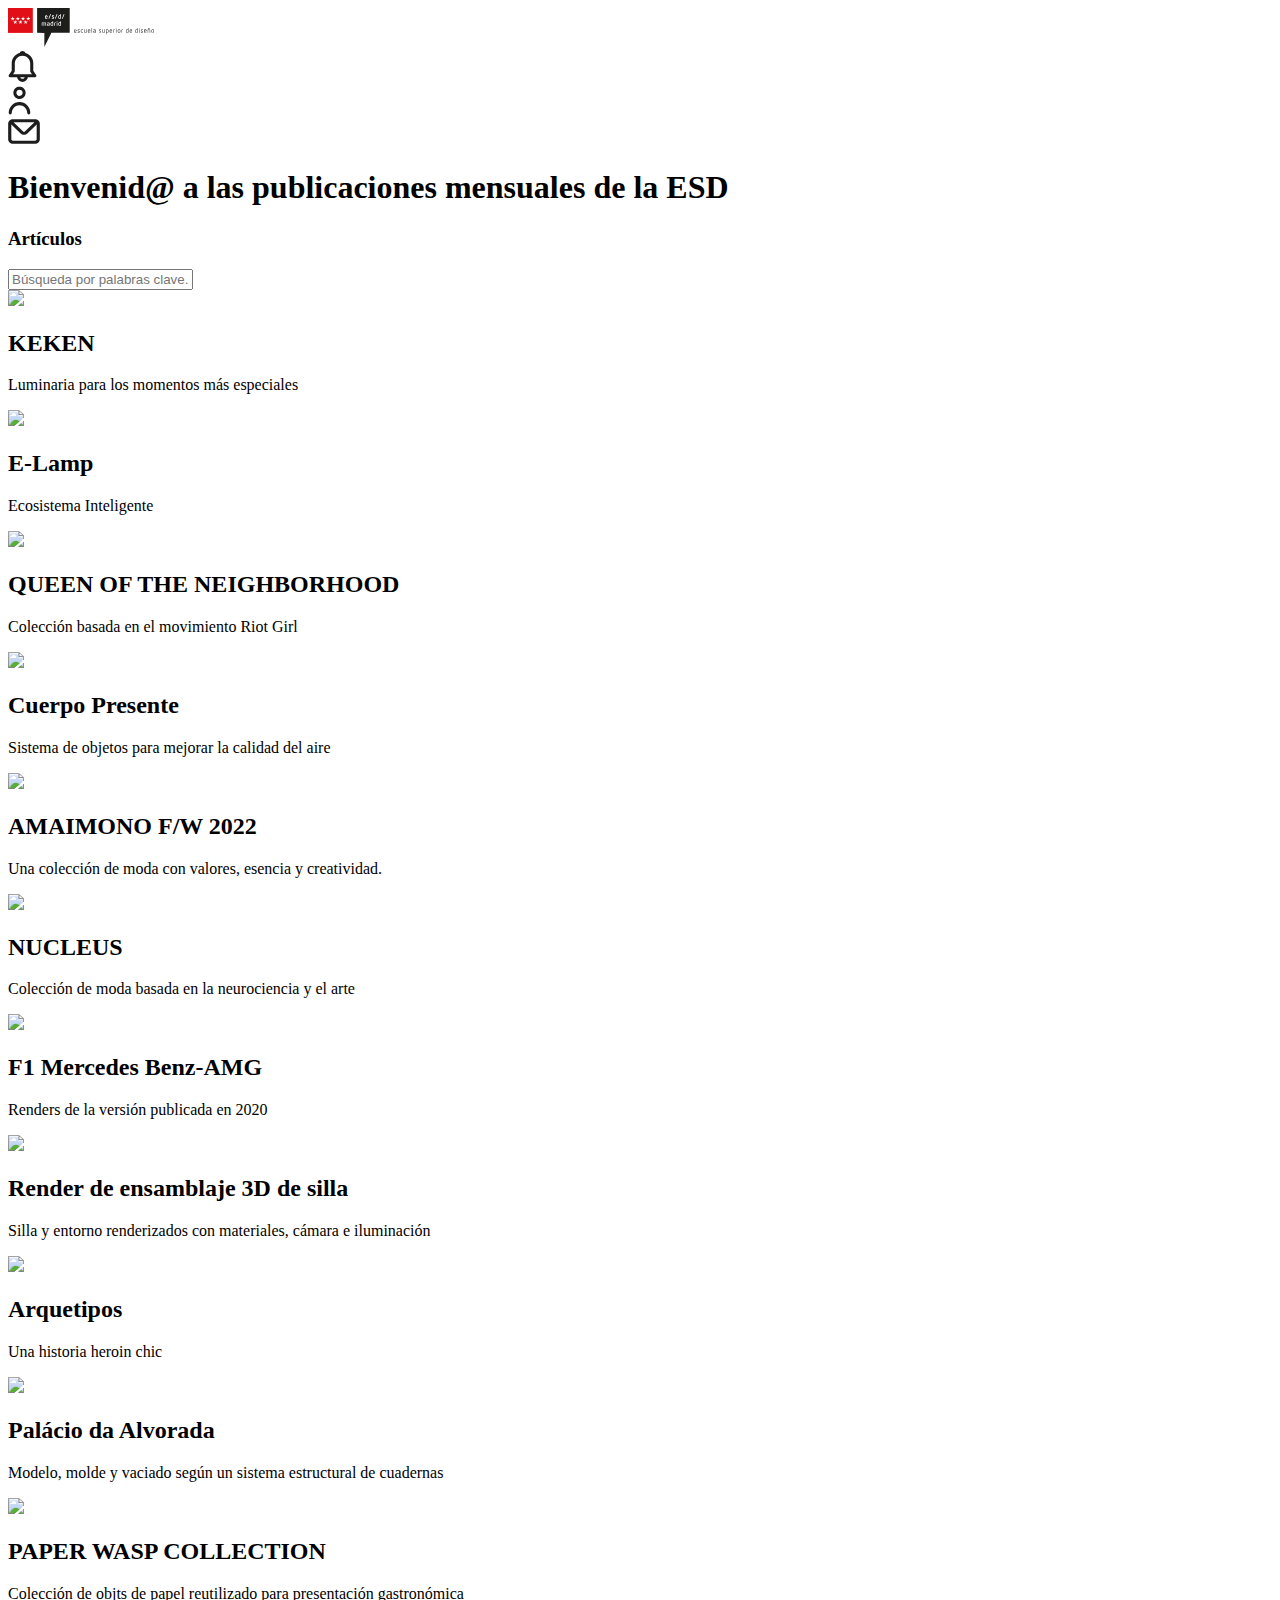
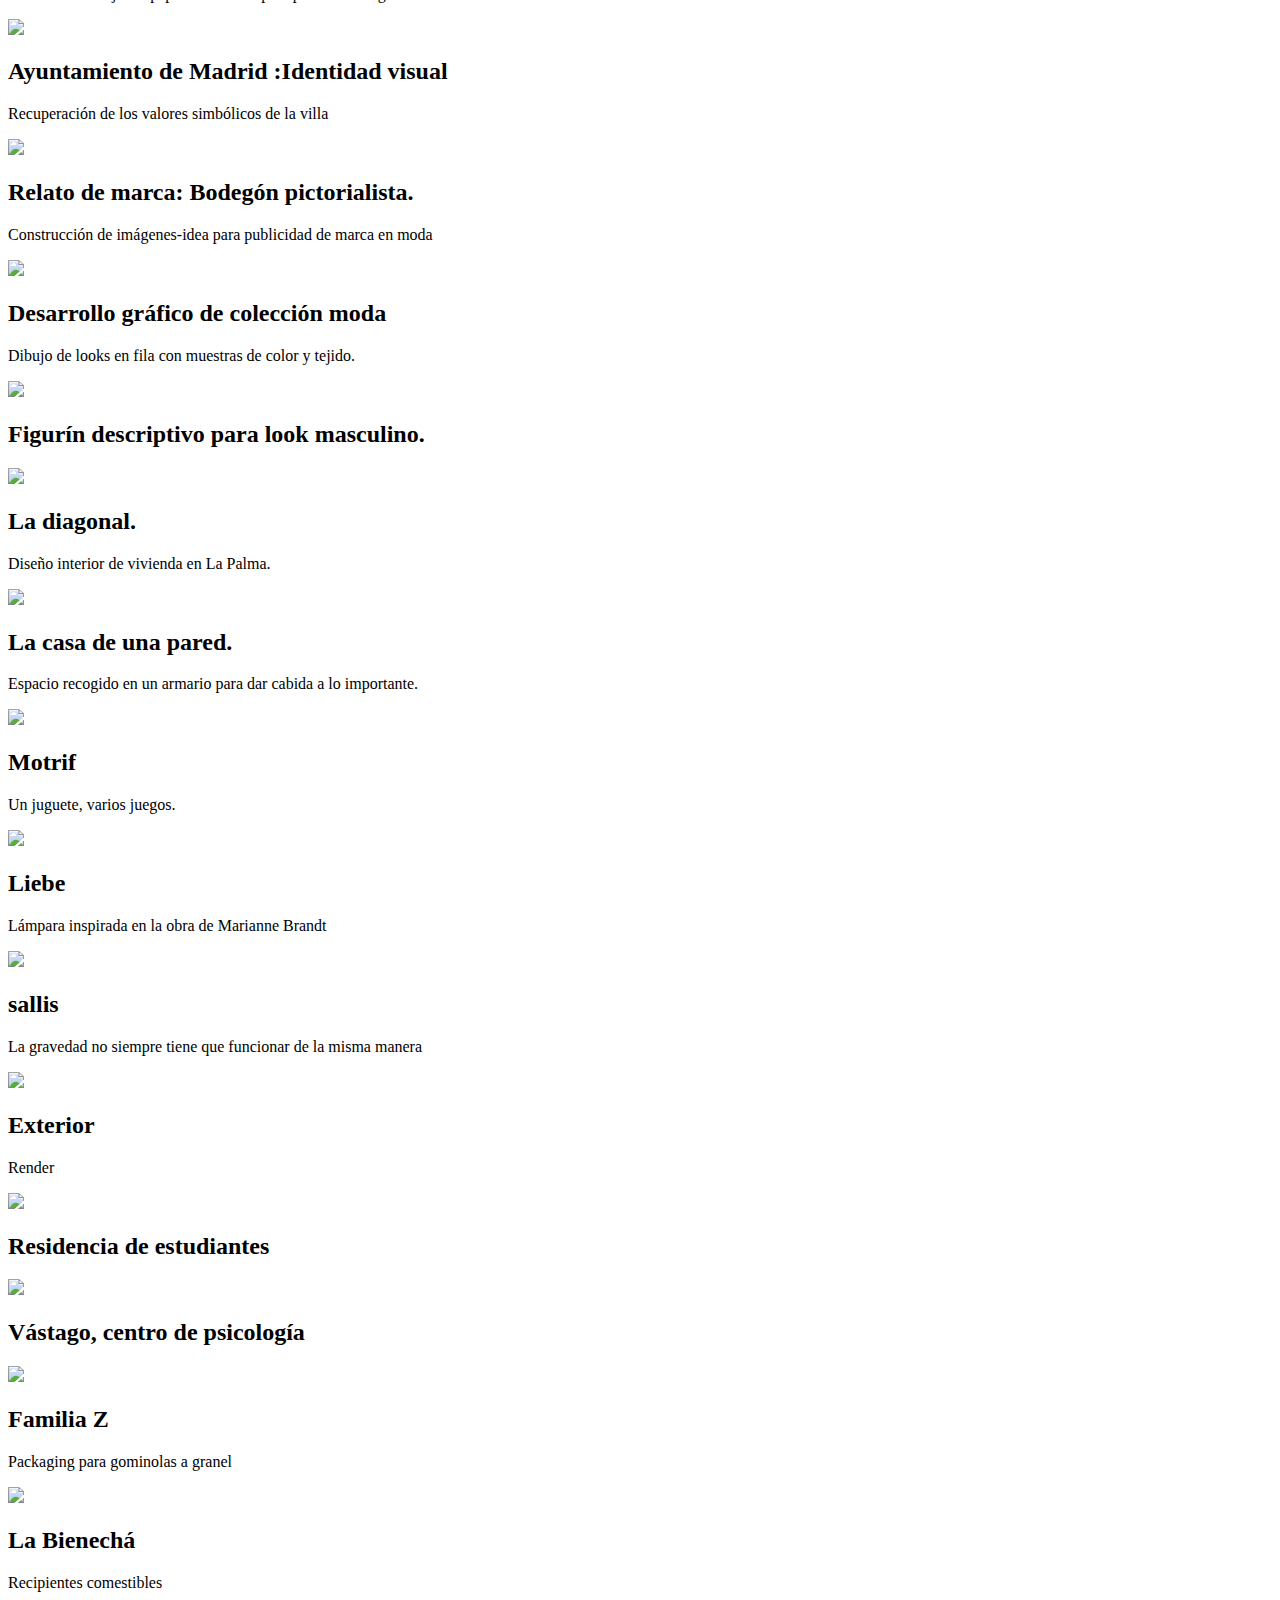
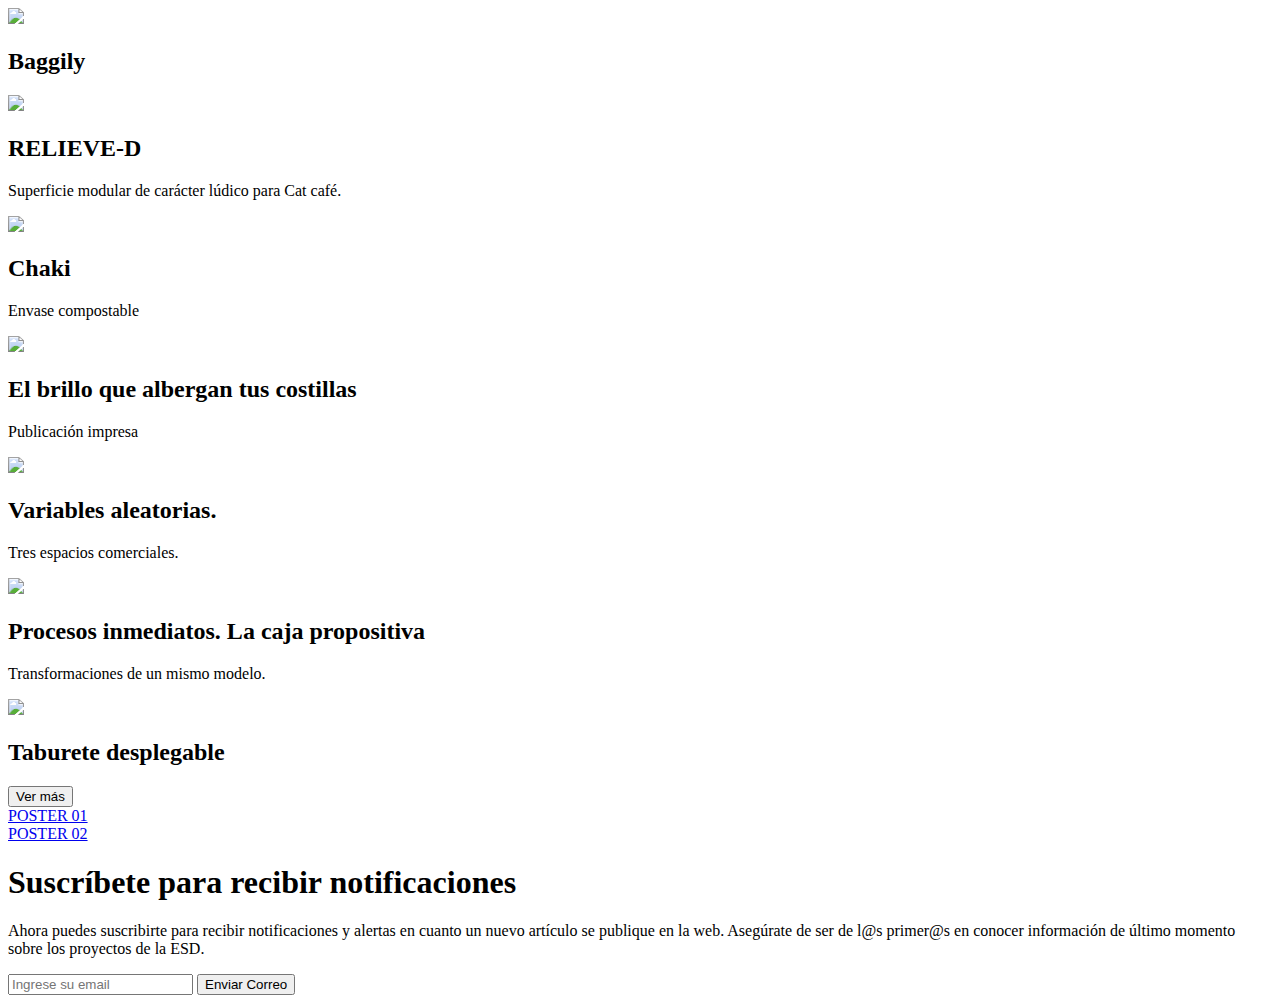
==== commit b3d0ee91: "last" ====
--- a/index.html
+++ b/index.html
@@ -4,7 +4,7 @@
     <meta charset="UTF-8">
     <meta name="viewport" content="width=device-width, initial-scale=1.0">
     <title>MiniSite - Artículos</title>
-    <link rel="stylesheet" href="assets/css/style.css" />
+    <link rel="stylesheet" href="https://localhost/MICROSITE/assets/css/style.css" />
 </head>
 <body>
 
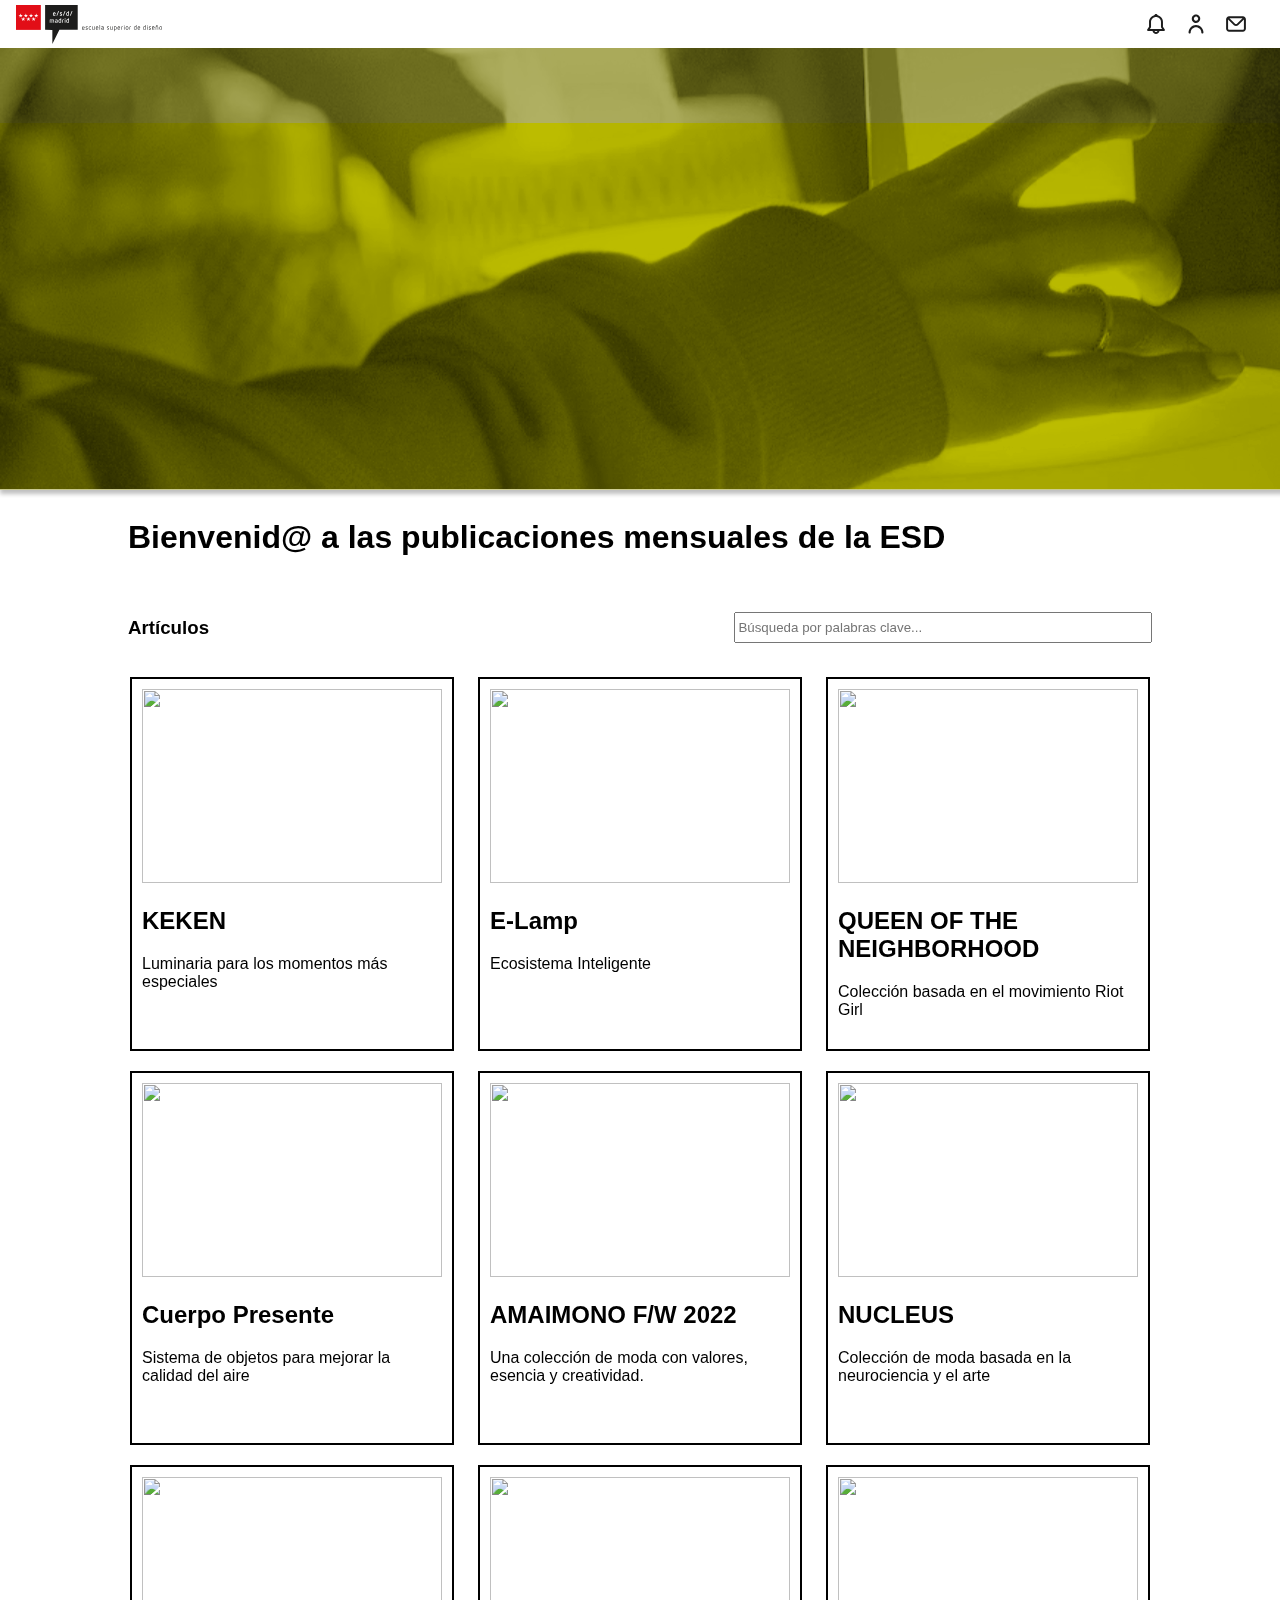
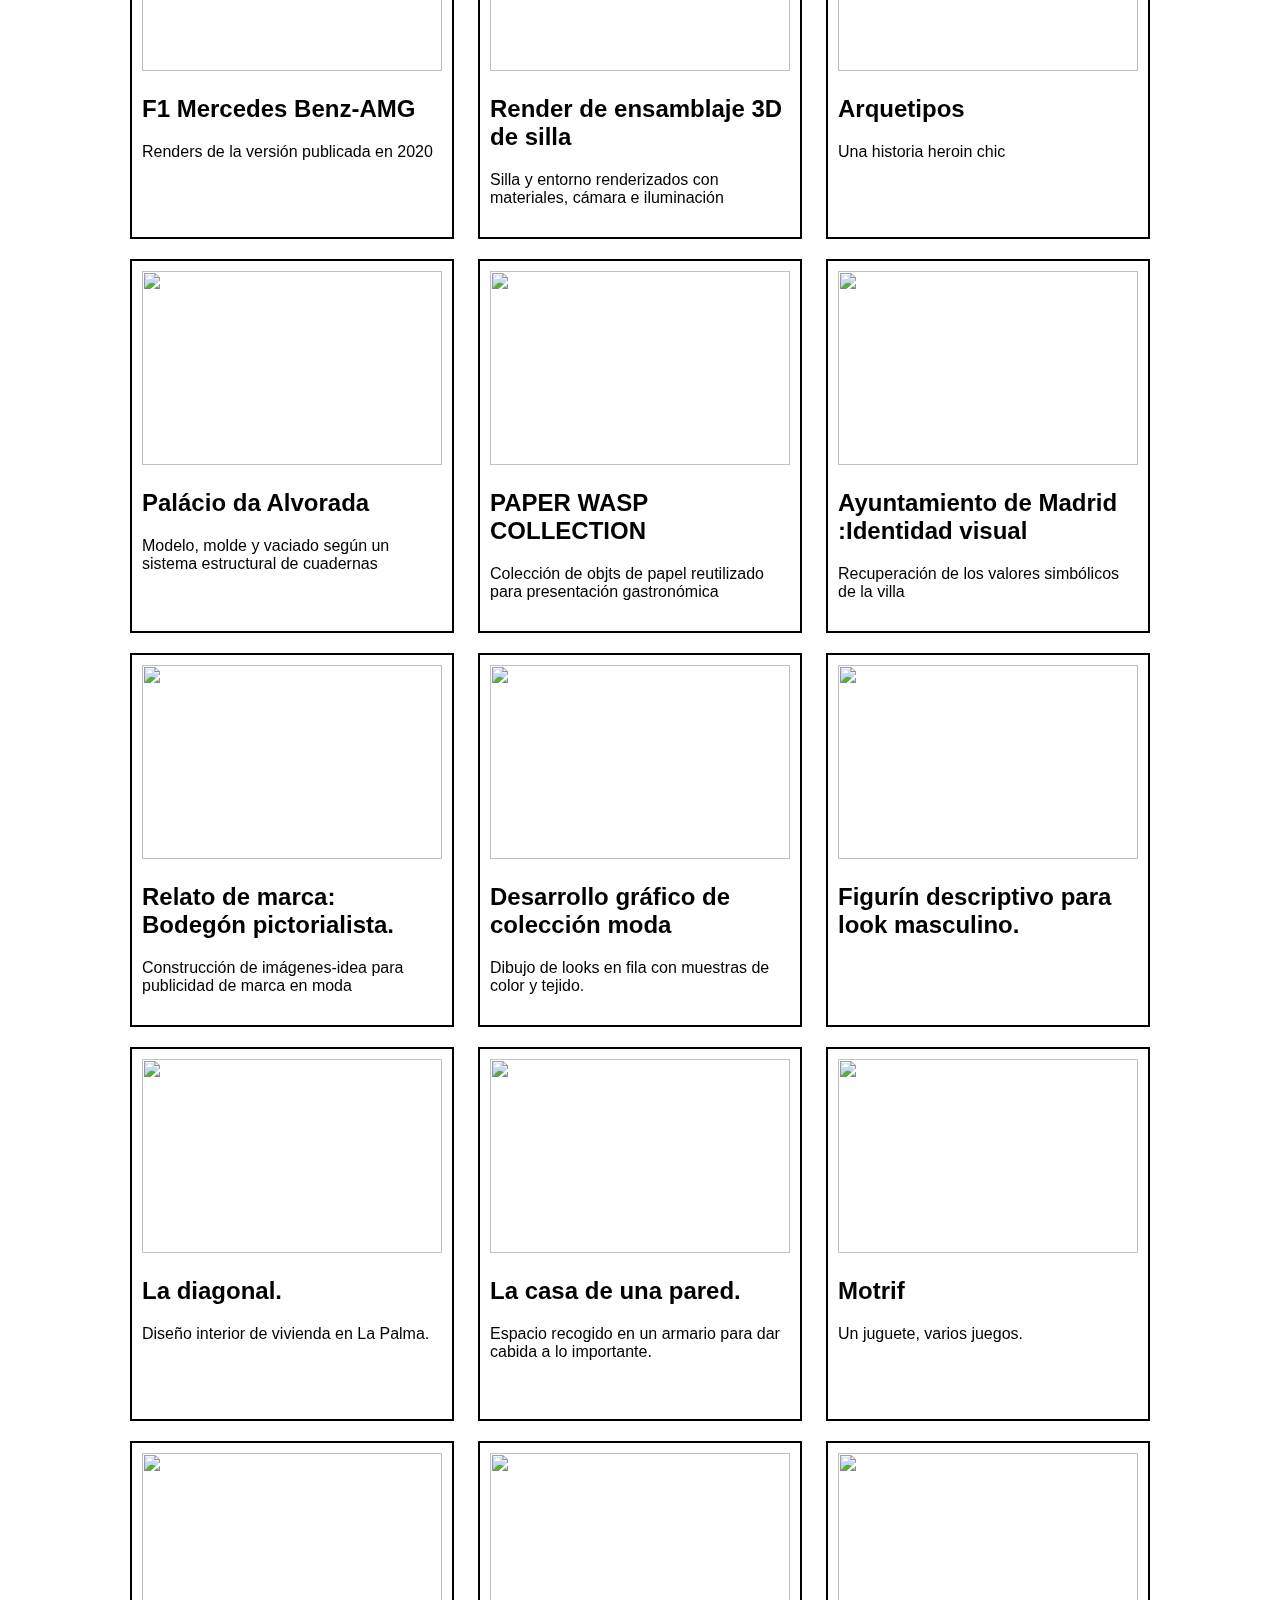
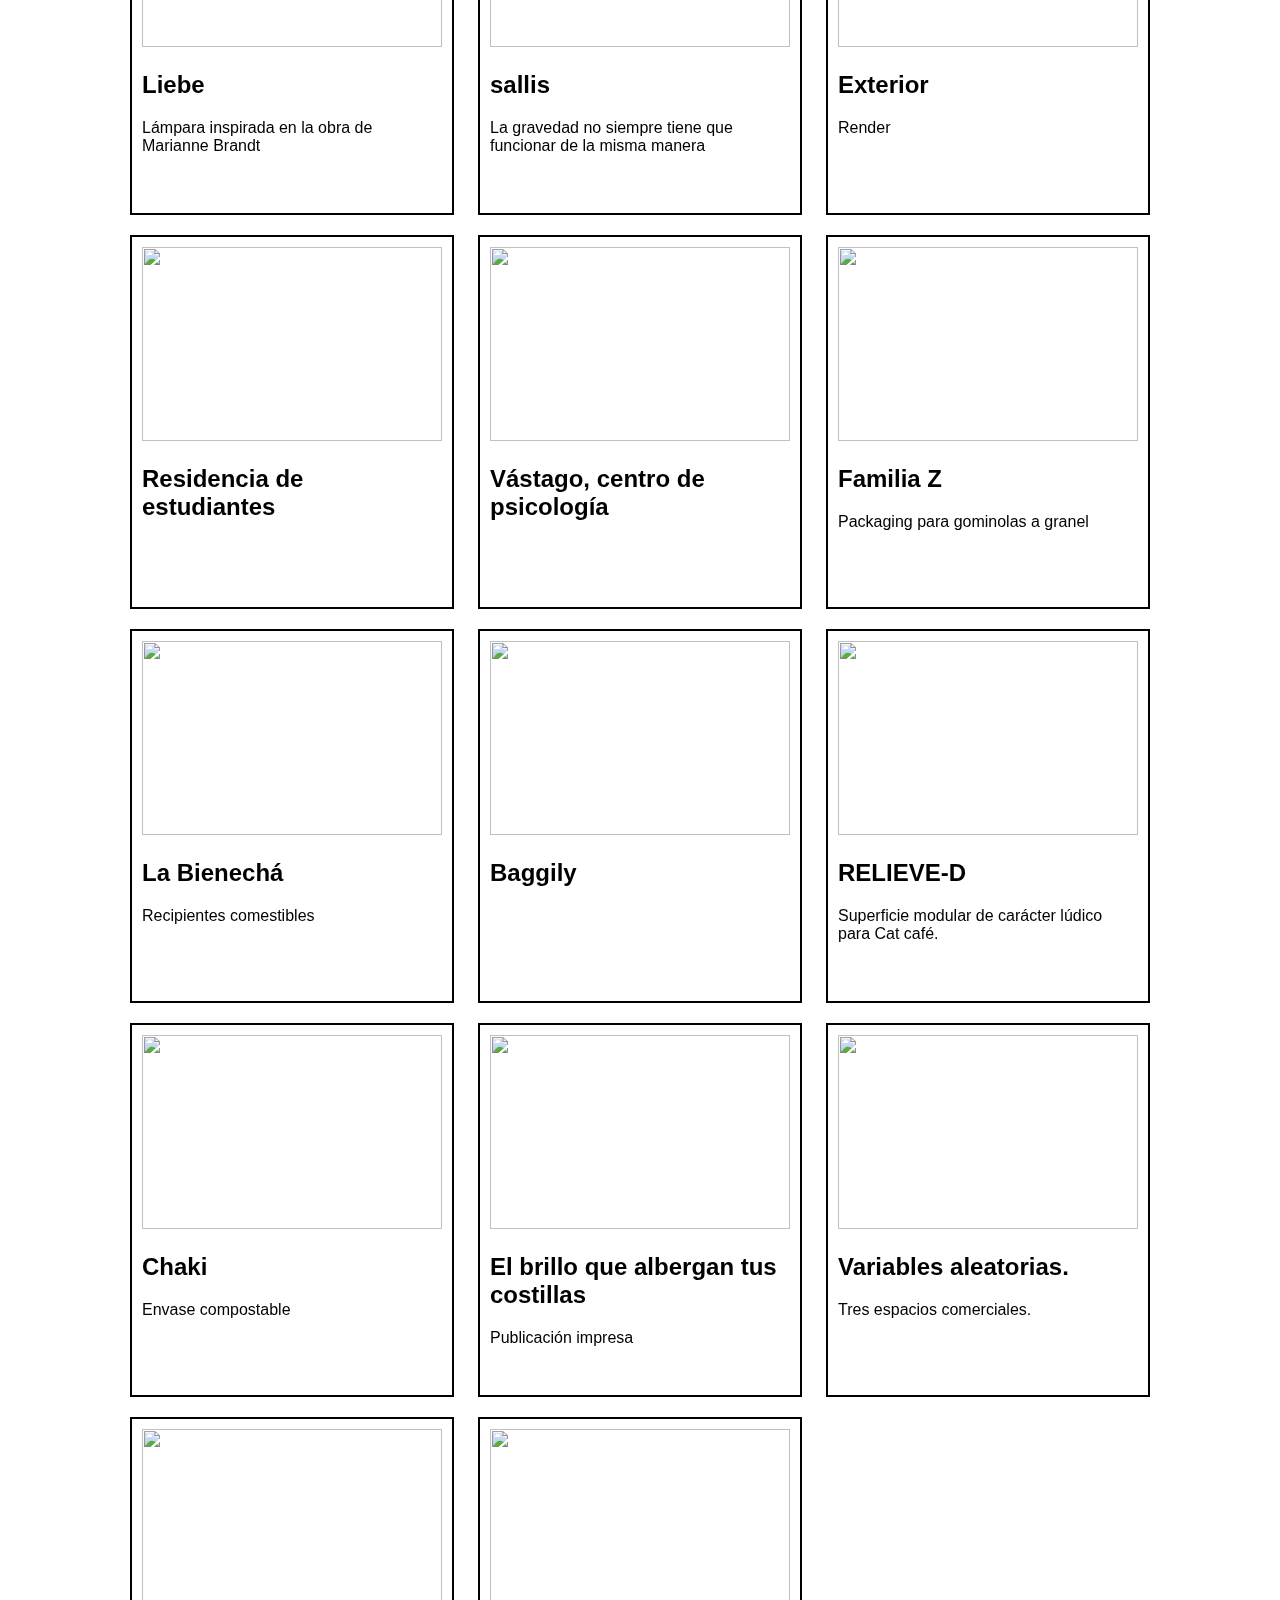
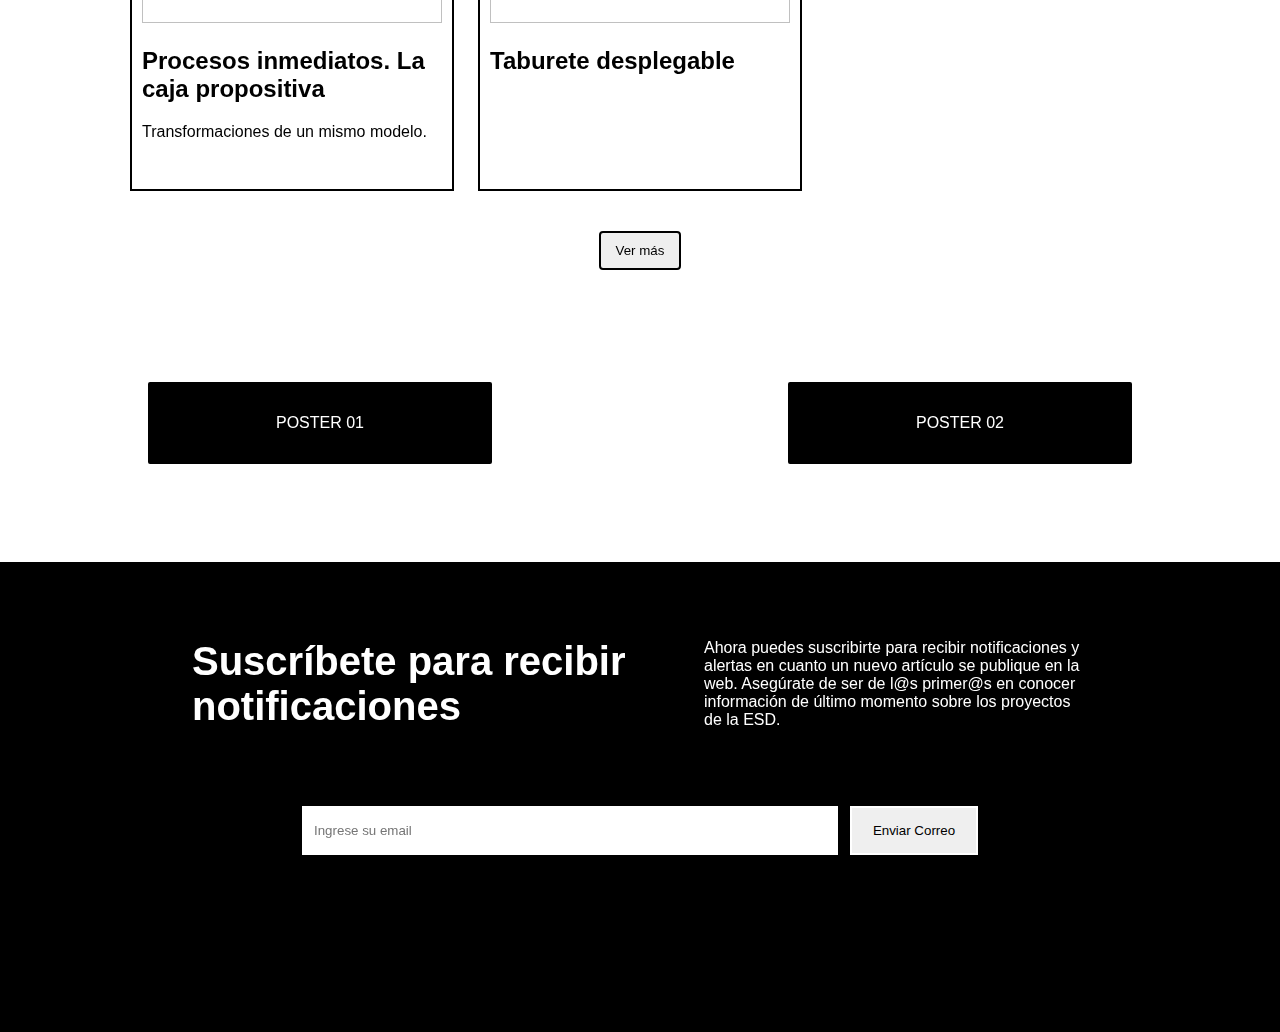
==== commit 406a1da3: "dernew" ====
--- a/index.html
+++ b/index.html
@@ -4,19 +4,19 @@
     <meta charset="UTF-8">
     <meta name="viewport" content="width=device-width, initial-scale=1.0">
     <title>MiniSite - Artículos</title>
-    <link rel="stylesheet" href="https://localhost/MICROSITE/assets/css/style.css" />
-</head>
+    <link rel="stylesheet" href="./assets/css/style.css" />
+  </head>
 <body>
 
   <header class="header">
     <nav id="logo">
-        <a class="logoesd" href="https://esdmadrid.es/"><img src="../assets/img/LOGOESD.svg"></a>
+        <a class="logoesd" href="https://esdmadrid.es/"><img src="./assets/img/LOGOESD.svg"></a>
     </nav>
   
     <nav id="buttons">
-      <div class="notificacion"><img class="logoheader" src="../assets/img/CAMPANA.svg"></div>
-      <div class="notificacion"><img class="logoheader" src="../assets/img/PERSON.svg"></div>
-      <div class="notificacion"><img class="logoheader" src="../assets/img/MESSAGES.svg"></div>
+      <div class="notificacion"><img class="logoheader" src="./assets/img/CAMPANA.svg"></div>
+      <div class="notificacion"><img class="logoheader" src="./assets/img/PERSON.svg"></div>
+      <div class="notificacion"><img class="logoheader" src="./assets/img/MESSAGES.svg"></div>
     </nav>
   </header>
 
--- a/assets/css/style.css
+++ b/assets/css/style.css
@@ -0,0 +1,387 @@
+.header {
+  display: flex;
+  flex-direction: row;
+  padding: 0px 24px 0px 16px;
+  align-items: center;
+  justify-content: space-between;
+}
+
+.logoesd {
+  mix-blend-mode: screen;
+}
+
+#logo {
+  margin-right: 185px;
+  margin-top: 5px;
+  position: relative;
+}
+
+#buttons {
+  display: flex;
+  flex-direction: row;
+  align-items: center;
+}
+
+.notificacion {
+  display: flex;
+  flex-direction: row;
+  align-content: center;
+  justify-content: center;
+  border: 1px;
+  margin-left: 10px;
+  margin-right: 10px;
+}
+
+.notificacion:hover {
+  cursor: pointer;
+}
+
+.logoheader {
+  width: 20px;
+  height: 20px;
+  min-height: 20px;
+  max-height: 20px;
+  max-width: 20px;
+}
+
+.articles {
+  display: grid;
+  grid-template-columns: repeat(auto-fit, minmax(300px, 1fr));
+  gap: 20px;
+  justify-items: center;
+}
+
+.article {
+  border: 2px solid;
+  padding: 10px;
+  width: 300px;
+  height: 350px;
+}
+
+.article:hover {
+  cursor: pointer;
+}
+
+.article-images-details {
+  max-height: 200px;
+  max-width: 200px;
+}
+
+.article img {
+  width: 100%;
+  height: 194px;
+  object-fit: cover;
+}
+
+.introtext {
+  width: 80%;
+}
+
+.headerimg {
+  width: 100%;
+  max-height: 340px;
+  min-height: 340px;
+  background-repeat: none;
+  background-size: cover;
+  background-image: url("../img/IMGHEADER.svg");
+}
+
+.header_section {
+  display: flex;
+  flex-direction: row;
+  align-content: center;
+  justify-content: space-between;
+  align-items: center;
+  margin-bottom: 20px;
+}
+
+#search-bar {
+  height: 25px;
+  width: 40%;
+}
+
+.titulotexto {
+  width: 100%;
+  display: flex;
+  flex-direction: column;
+  align-content: center;
+  justify-content: space-between;
+  align-items: center;
+}
+
+.botonmas {
+  width: 100%;
+  display: flex;
+  flex-direction: column;
+  align-content: center;
+  justify-content: center;
+  align-items: center;
+  margin-top: 40px;
+}
+
+#ver-mas-button {
+  padding: 10px 15px 10px 15px;
+  margin-bottom: 50px;
+  background-color: none;
+  border: 2px solid;
+  border-radius: 4px;
+}
+
+.footer {
+  height: 470px;
+  width: auto;
+  background-color: black;
+}
+
+.footertext {
+  width: 30%;
+  display: flex;
+  flex-direction: row;
+  align-items: center;
+  color: white;
+}
+
+.footertitle {
+  width: 40%;
+  font-size: 40px;
+  color: white;
+  display: flex;
+  flex-direction: row;
+  justify-content: center;
+}
+
+.footerheadertext {
+  display: flex;
+  flex-direction: row;
+  width: 100%;
+  justify-content: center;
+  align-content: center;
+  padding: 50px 0px;
+  color: white;
+}
+
+.box {
+  height: 25px;
+  width: 40%;
+  border: none;
+  display: flex;
+  flex-direction: row;
+  padding: 10px;
+  border: 2px solid white;
+}
+
+.botonventa {
+  display: flex;
+  margin-left: 12px;
+  width: 10%;
+  font-family: 'Inter', sans-serif;
+  font-weight: 500;
+  color: black;
+  background-color: none;
+  padding: 8px;
+  border: 2px solid white;
+  justify-content: center;
+  justify-items: center;
+  align-items: center;
+  text-decoration: none;
+  align-content: center;
+}
+
+.botonventa:hover {
+  background-color: white;
+  border-color: white;
+  cursor: pointer;
+  color: black;
+}
+
+.flexmail {
+  display: flex;
+  flex-direction: row;
+  justify-content: center;
+  color: white;
+}
+
+.mensaje {
+  display: flex;
+  margin-top: 3%;
+  margin-bottom: 3%;
+  flex-direction: row;
+  justify-content: center;
+  color: white;
+}
+
+.botonposter {
+  padding: 5% 20% 5% 20%;
+  margin-bottom: 15%;
+  background-color: black;
+  color: white;
+  border: 2px solid;
+  text-decoration: none;
+  border-radius: 4px;
+}
+
+.botonposter:hover {
+  cursor: pointer;
+  background-color: #1e1e1e;
+}
+
+.posters {
+  display: flex;
+  flex-direction: row;
+}
+
+.videodetail {
+  max-width: 100%;
+}
+
+.enlaces_details {
+  display: flex;
+  flex-direction: row;
+  justify-content: space-around;
+}
+
+.introdetail {
+  background: black;
+  color: white;
+  height: 50vh;
+}
+
+.containerdetail {
+  padding: 0;
+  margin: 0;
+}
+
+.timedetail {
+  padding: 2%;
+}
+
+.titledetail {
+  padding-left: 2%;
+  font-size: 45px;
+  margin: 0;
+  display: flex;
+  flex-direction: row;
+  justify-content: center;
+}
+
+.subtitledetail {
+  padding-left: 2%;
+  font-size: 25px;
+  display: flex;
+  flex-direction: row;
+  justify-content: center;
+}
+
+.subclassestitulo {
+  padding-left: 2%;
+  display: flex;
+  flex-direction: row;
+  justify-content: space-around;
+}
+
+.social {
+  display: flex;
+  flex-direction: column;
+  justify-content: center;
+  align-content: center;
+}
+
+.socialtitle {
+  display: flex;
+  flex-direction: row;
+  justify-content: center;
+  font-size: 25px;
+  font-weight: bold;
+}
+
+.socialdetail {
+  display: flex;
+  flex-direction: row;
+  justify-content: center;
+  margin-bottom: 5%;
+}
+
+.keydetail {
+  display: flex;
+  flex-direction: row;
+  font-weight: bold;
+}
+
+.datadetails {
+  padding: 15px;
+  display: flex;
+  flex-direction: column;
+}
+
+.descriptiondetail {
+  max-width: 95%;
+}
+
+.entity {
+  font-weight: bold;
+}
+
+.article-images {
+  display: flex;
+  flex-direction: column;
+}
+
+@media (max-width: 1200px) {
+  .footerheadertext {
+    display: flex;
+    flex-direction: column;
+    align-items: center;
+  }
+  .footertitle {
+    width: 90%;
+  }
+  .footertext {
+    width: 80%;
+  }
+}
+
+@media (max-width: 955px) {
+  .headerimg {
+    min-height: 50vh;
+  }
+}
+
+@media (min-width: 800px) {
+  .headerimg {
+    min-height: 50vh;
+  }
+}
+
+@media (min-width: 800px) {
+  .headerimg {
+    min-height: 50vh;
+  }
+}
+
+body {
+  font-family: Arial, sans-serif;
+  margin: 0;
+  padding: 0;
+  display: flex;
+  flex-direction: column;
+  justify-content: center;
+  align-content: center;
+}
+
+.container {
+  width: 80%;
+  margin: 0 auto;
+  padding: 20px 0;
+}
+
+::-webkit-scrollbar {
+  width: 20px;
+}
+
+::-webkit-scrollbar-track {
+  border: 2px solid black;
+}
+
+::-webkit-scrollbar-thumb {
+  background: black;
+}
